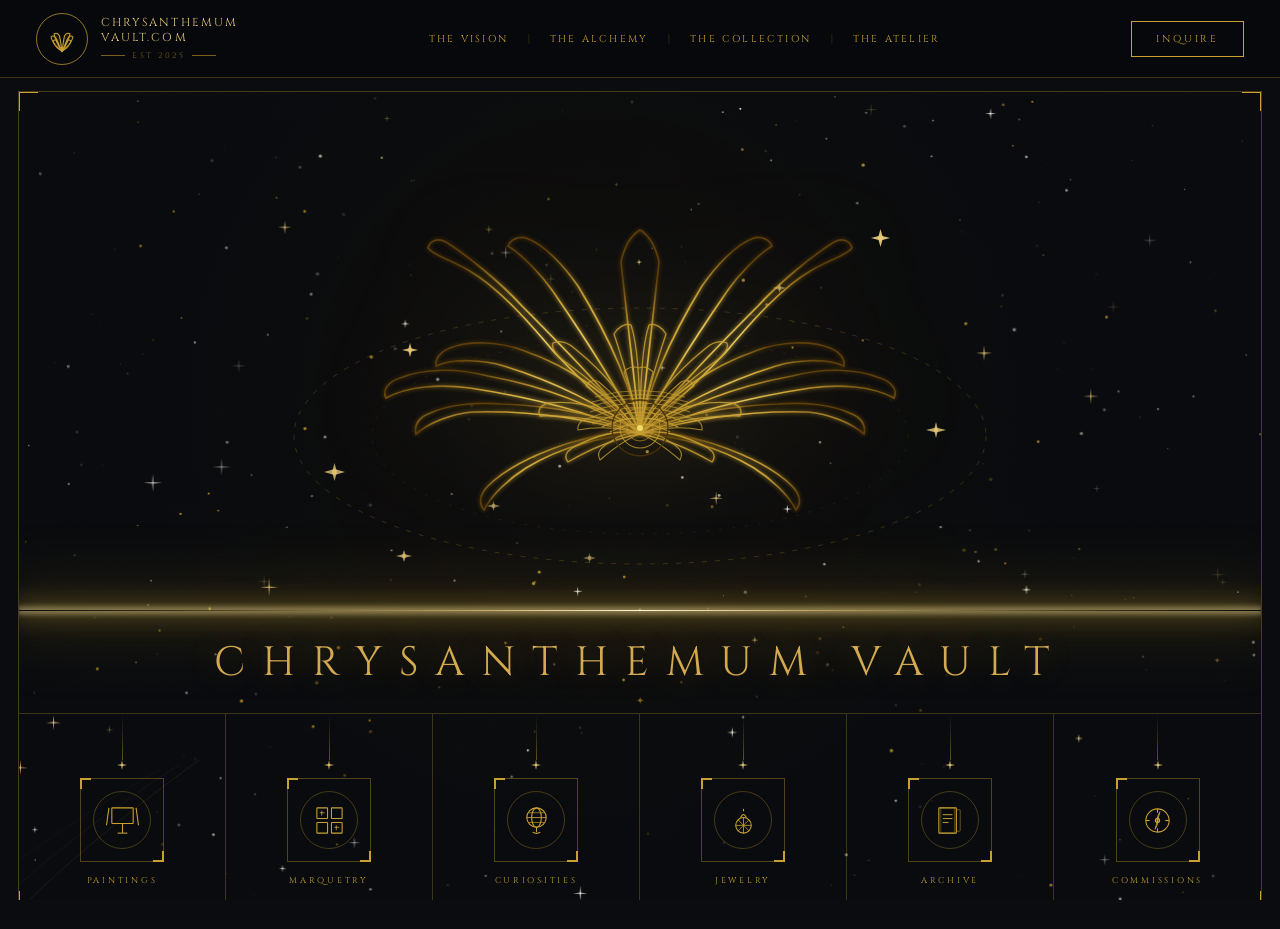
==== index.html @ 57c6cac8 "Refine chrysanthemum genesis animation timing and vector tracers" ====
<!DOCTYPE html>
<html lang="en">
<head>
<meta charset="UTF-8"/>
<meta name="viewport" content="width=device-width, initial-scale=1.0"/>
<title>Chrysanthemum Vault</title>
<link rel="preconnect" href="https://fonts.googleapis.com"/>
<link rel="preconnect" href="https://fonts.gstatic.com" crossorigin/>
<link href="https://fonts.googleapis.com/css2?family=Cinzel:wght@400;500&family=Cormorant+Garamond:wght@300;400&display=swap" rel="stylesheet"/>
<style>
*,*::before,*::after{box-sizing:border-box;margin:0;padding:0}
:root{
  --gold:#c9a133;
  --gold-bright:#e8c97a;
  --gold-dim:#7a5e1a;
  --bg:#0a0c0f;
}
html,body{
  width:100%;height:100%;
  background:var(--bg);
  color:var(--gold);
  font-family:'Cormorant Garamond',serif;
  overflow-x:hidden;
}

/* ════ NAVBAR ════ */
.navbar{
  position:fixed;top:0;left:0;right:0;z-index:200;
  display:flex;align-items:center;justify-content:space-between;
  padding:0 36px;height:78px;
  background:rgba(8,9,12,0.97);
  border-bottom:1px solid rgba(201,161,51,0.28);
}
.logo-group{display:flex;align-items:center;gap:13px}
.logo-circle{
  width:52px;height:52px;
  border:1px solid rgba(201,161,51,0.7);
  border-radius:50%;
  display:flex;align-items:center;justify-content:center;flex-shrink:0;
}
.logo-wordmark .top{
  display:block;font-family:'Cinzel',serif;font-size:11.5px;
  letter-spacing:0.18em;color:var(--gold-bright);font-weight:400;line-height:1.3;
}
.logo-wordmark .est{
  display:flex;align-items:center;gap:7px;margin-top:4px;
  font-family:'Cinzel',serif;font-size:8px;
  letter-spacing:0.32em;color:var(--gold-dim);
}
.logo-wordmark .est::before,.logo-wordmark .est::after{
  content:'';flex:1;height:1px;background:var(--gold-dim);max-width:24px;
}
.nav-links{display:flex;align-items:center;list-style:none}
.nav-links li{display:flex;align-items:center}
.nav-links li+li::before{
  content:'|';color:rgba(201,161,51,0.38);margin:0 20px;font-size:11px;
}
.nav-links a{
  font-family:'Cinzel',serif;font-size:10px;letter-spacing:0.22em;
  color:var(--gold);text-decoration:none;transition:color .25s;
}
.nav-links a:hover{color:var(--gold-bright)}
.nav-inquire{
  font-family:'Cinzel',serif;font-size:10px;letter-spacing:0.28em;
  color:var(--gold);border:1px solid var(--gold);background:transparent;
  padding:10px 24px;cursor:pointer;transition:all .25s;
}
.nav-inquire:hover{background:var(--gold);color:#080a0d}

/* ════ PAGE ════ */
.page{padding-top:78px;min-height:100vh;display:flex;flex-direction:column}

/* Outer border frame */
.outer-frame{
  position:relative;
  margin:13px 18px 18px;
  border:1px solid rgba(201,161,51,0.32);
  flex:1;display:flex;flex-direction:column;overflow:hidden;
  min-height:calc(100vh - 78px - 31px);
}
/* corner ornaments */
.outer-frame::before,.outer-frame::after,
.fc::before,.fc::after{
  content:'';position:absolute;width:20px;height:20px;
  border-color:var(--gold);border-style:solid;z-index:20;
}
.outer-frame::before{top:-1px;left:-1px;border-width:2px 0 0 2px}
.outer-frame::after {top:-1px;right:-1px;border-width:2px 2px 0 0}
.fc::before{bottom:-1px;left:-1px;border-width:0 0 2px 2px}
.fc::after {bottom:-1px;right:-1px;border-width:0 2px 2px 0}
.fc{position:absolute;inset:0;pointer-events:none;z-index:20}

/* ════ BACKGROUND CANVAS ════ */
#bg-canvas{
  position:absolute;inset:0;width:100%;height:100%;
  pointer-events:none;z-index:0;
}

/* Faint arc lines bottom-left */
.geo-arc{
  position:absolute;bottom:0;left:0;
  width:200px;height:260px;
  pointer-events:none;z-index:1;opacity:0.15;
}

/* ════ HERO ════ */
.hero{
  position:relative;z-index:2;
  flex:1;display:flex;flex-direction:column;align-items:center;
  opacity:0;
  animation:heroReveal 1.2s ease 4.4s forwards;
}
@keyframes heroReveal{from{opacity:0}to{opacity:1}}

/* Flower + ellipses */
.flower-wrap{
  position:relative;
  width:100%;flex:1;
  display:flex;justify-content:center;align-items:flex-end;
  padding-top:28px;
}
.flower-svg{
  width:min(800px,90vw);
  animation:float 7s ease-in-out infinite;
  filter:drop-shadow(0 0 50px rgba(201,161,51,0.22));
}
@keyframes float{0%,100%{transform:translateY(0)}50%{transform:translateY(-11px)}}

/* ════ HORIZON ════ */
.horizon{position:relative;z-index:3;width:100%}
.h-line{
  width:100%;height:1px;
  background:linear-gradient(90deg,
    transparent 0%,rgba(201,161,51,0.25) 12%,
    rgba(232,201,122,0.85) 38%,#fff8d8 50%,
    rgba(232,201,122,0.85) 62%,rgba(201,161,51,0.25) 88%,transparent 100%);
  box-shadow:
    0 0 6px 2px rgba(255,235,160,0.65),
    0 0 24px 6px rgba(201,161,51,0.45),
    0 0 70px 20px rgba(201,161,51,0.18);
}
.h-burst{
  position:absolute;left:50%;top:0;
  transform:translate(-50%,-50%);
  width:5px;height:5px;background:#fff8c8;
  clip-path:polygon(50% 0%,54% 46%,100% 50%,54% 54%,50% 100%,46% 54%,0% 50%,46% 46%);
  box-shadow:0 0 10px 5px rgba(255,235,150,0.8),0 0 30px 14px rgba(201,161,51,0.6);
}

/* ════ TITLE ════ */
.title{
  position:relative;z-index:3;
  font-family:'Cinzel',serif;font-weight:400;
  font-size:clamp(18px,3.2vw,42px);
  letter-spacing:0.42em;color:#d4aa50;
  text-align:center;padding:24px 20px 5px;
  text-shadow:0 0 35px rgba(201,161,51,0.3);
}
.title-dot{
  display:block;text-align:center;z-index:3;position:relative;
  font-size:10px;color:var(--gold-dim);margin-bottom:6px;
}

/* ════ CATEGORIES ════ */
.cats{
  position:relative;z-index:3;width:100%;
  display:grid;grid-template-columns:repeat(6,1fr);
  border-top:1px solid rgba(201,161,51,0.28);
}
.cat{
  display:flex;flex-direction:column;align-items:center;
  border-right:1px solid rgba(201,161,51,0.28);
  text-decoration:none;cursor:pointer;
  transition:background .3s;
}
.cat:last-child{border-right:none}
.cat:hover{background:rgba(201,161,51,0.05)}

/* connector line from border up to sparkle */
.c-line{
  width:1px;height:46px;
  background:linear-gradient(180deg,transparent,rgba(201,161,51,0.45));
}
/* 4-pointed sparkle */
.c-star{
  width:10px;height:10px;margin-bottom:8px;flex-shrink:0;
  fill:var(--gold-bright);
}
/* icon box */
.c-box{
  position:relative;width:84px;height:84px;
  border:1px solid rgba(201,161,51,0.38);
  display:flex;align-items:center;justify-content:center;
  margin-bottom:13px;transition:border-color .3s,box-shadow .3s;
}
.c-box::before,.c-box::after{
  content:'';position:absolute;width:11px;height:11px;
  border-color:var(--gold);border-style:solid;
}
.c-box::before{top:-1px;left:-1px;border-width:2px 0 0 2px}
.c-box::after{bottom:-1px;right:-1px;border-width:0 2px 2px 0}
.cat:hover .c-box{border-color:rgba(201,161,51,0.75);box-shadow:0 0 18px rgba(201,161,51,0.18)}
/* circle inside box */
.c-ring{
  position:absolute;width:58px;height:58px;border-radius:50%;
  border:1px solid rgba(201,161,51,0.32);transition:border-color .3s;
}
.cat:hover .c-ring{border-color:rgba(201,161,51,0.6)}
.c-icon{
  width:33px;height:33px;stroke:var(--gold);fill:none;stroke-width:1.1;
  position:relative;z-index:1;transition:stroke .3s;
}
.cat:hover .c-icon{stroke:var(--gold-bright)}
.c-label{
  font-family:'Cinzel',serif;font-size:8.5px;letter-spacing:0.32em;
  color:var(--gold);transition:color .3s;padding-bottom:24px;
}
.cat:hover .c-label{color:var(--gold-bright)}

/* ════ FIBONACCI INTRO OVERLAY ════ */
.genesis{
  position:absolute;inset:0;z-index:6;pointer-events:none;
  background:radial-gradient(circle at 50% 64%,rgba(110,80,20,.2),transparent 46%), #020304;
  animation:genesisFade 1.1s ease 5.2s forwards;
}
@keyframes genesisFade{to{opacity:0;visibility:hidden}}
.geno-stars{
  position:absolute;inset:0;
  background-image:radial-gradient(circle at 14% 24%, rgba(255,235,165,.7) 0 1px, transparent 2px),
                   radial-gradient(circle at 68% 36%, rgba(201,161,51,.7) 0 1px, transparent 2px),
                   radial-gradient(circle at 79% 18%, rgba(255,235,165,.7) 0 1.3px, transparent 2.4px),
                   radial-gradient(circle at 34% 45%, rgba(201,161,51,.6) 0 1px, transparent 2px);
  opacity:.45;
}
.genesis svg{position:absolute;inset:0;width:100%;height:100%}
.gold-line{fill:none;stroke:#d7ac49;stroke-linecap:round;stroke-linejoin:round;filter:drop-shadow(0 0 6px rgba(232,201,122,.45))}
.draw{stroke-dasharray:var(--len);stroke-dashoffset:var(--len);animation:drawline var(--dur) ease forwards;animation-delay:var(--delay)}
.draft{opacity:.35;stroke-dasharray:6 8}
@keyframes drawline{to{stroke-dashoffset:0}}
.pulse-node{fill:#fff1b8;opacity:0;animation:nodepulse .8s ease forwards;animation-delay:var(--delay);filter:drop-shadow(0 0 12px rgba(255,235,160,.9))}
@keyframes nodepulse{0%{opacity:0;transform:scale(.6)}40%{opacity:1}100%{opacity:.75;transform:scale(1)}}
.tracer{
  width:5px;height:5px;transform-box:fill-box;transform-origin:center;
  fill:#fff4c8;opacity:0;filter:drop-shadow(0 0 8px rgba(255,233,150,.9));
  animation:trace 1.3s linear forwards;animation-delay:var(--delay);
}
@keyframes trace{0%{opacity:0}8%{opacity:1}100%{opacity:0;offset-distance:100%}}

@media (prefers-reduced-motion:reduce){
  .hero{opacity:1;animation:none}
  .genesis{display:none}
}

/* ════ MODAL ════ */
.modal-bg{
  position:fixed;inset:0;z-index:500;
  background:rgba(5,6,9,0.93);backdrop-filter:blur(10px);
  display:none;align-items:center;justify-content:center;
}
.modal-bg.open{display:flex}
.modal{
  position:relative;width:min(640px,90vw);
  border:1px solid rgba(201,161,51,0.4);
  background:#08090d;padding:52px 48px 44px;
}
.modal::before,.modal::after,.mc-bl,.mc-br{
  content:'';position:absolute;width:16px;height:16px;
  border-color:var(--gold);border-style:solid;
}
.modal::before{top:-1px;left:-1px;border-width:2px 0 0 2px}
.modal::after{top:-1px;right:-1px;border-width:2px 2px 0 0}
.mc-bl{bottom:-1px;left:-1px;border-width:0 0 2px 2px}
.mc-br{bottom:-1px;right:-1px;border-width:0 2px 2px 0}
.m-close{
  position:absolute;top:16px;right:20px;
  font-family:'Cinzel',serif;font-size:9px;letter-spacing:0.25em;
  color:var(--gold-dim);background:none;border:none;cursor:pointer;transition:color .2s;
}
.m-close:hover{color:var(--gold-bright)}
.modal h2{
  font-family:'Cinzel',serif;font-size:20px;font-weight:400;
  letter-spacing:0.32em;color:var(--gold-bright);
  border-bottom:1px solid rgba(201,161,51,0.22);
  padding-bottom:18px;margin-bottom:20px;
}
.modal p{font-size:17px;line-height:1.85;color:rgba(201,161,51,0.68);margin-bottom:12px}

@media(max-width:700px){
  .cats{grid-template-columns:repeat(3,1fr)}
  .cat:nth-child(3){border-right:none}
  .cat:nth-child(n+4){border-top:1px solid rgba(201,161,51,0.28)}
  .nav-links{display:none}
  .navbar{padding:0 16px}
}
</style>
</head>
<body>

<!-- ══ NAV ══ -->
<nav class="navbar">
  <div class="logo-group">
    <div class="logo-circle">
      <svg width="30" height="30" viewBox="0 0 30 30" fill="none">
        <!-- Fan/palm radiating up from base -->
        <g stroke="#c9a133" stroke-width="1.05">
          <path d="M15 27 C15 27 9 19 7 10 C9 8.5 11.5 9.5 12.5 12 C13.5 16 14.2 22 15 27Z" fill="rgba(201,161,51,0.1)"/>
          <path d="M15 27 C15 27 21 19 23 10 C21 8.5 18.5 9.5 17.5 12 C16.5 16 15.8 22 15 27Z" fill="rgba(201,161,51,0.1)"/>
          <path d="M15 27 C15 27 5.5 20.5 4 13 C6 11 8.5 12.5 9.5 15 C11 19.5 12.8 23.5 15 27Z" fill="rgba(201,161,51,0.07)"/>
          <path d="M15 27 C15 27 24.5 20.5 26 13 C24 11 21.5 12.5 20.5 15 C19 19.5 17.2 23.5 15 27Z" fill="rgba(201,161,51,0.07)"/>
          <path d="M15 27 C15 27 7 23 6 17 C8 15 10 16 10.8 18.5 C12 22 13.5 25 15 27Z"/>
          <path d="M15 27 C15 27 23 23 24 17 C22 15 20 16 19.2 18.5 C18 22 16.5 25 15 27Z"/>
        </g>
        <circle cx="15" cy="27" r="1.2" fill="#c9a133"/>
      </svg>
    </div>
    <div class="logo-wordmark">
      <span class="top">CHRYSANTHEMUM<br>VAULT.COM</span>
      <span class="est">EST 2025</span>
    </div>
  </div>

  <ul class="nav-links">
    <li><a href="#" onclick="openModal('vision');return false">THE VISION</a></li>
    <li><a href="#" onclick="openModal('alchemy');return false">THE ALCHEMY</a></li>
    <li><a href="#" onclick="openModal('collection');return false">THE COLLECTION</a></li>
    <li><a href="#" onclick="openModal('atelier');return false">THE ATELIER</a></li>
  </ul>

  <button class="nav-inquire" onclick="openModal('inquire')">INQUIRE</button>
</nav>

<!-- ══ PAGE ══ -->
<main class="page">
<div class="outer-frame">
  <div class="fc"></div>
  <canvas id="bg-canvas"></canvas>
  <div class="genesis" id="genesis">
    <div class="geno-stars"></div>
    <svg viewBox="0 0 1000 700" preserveAspectRatio="none">
      <!-- chrysanthemum spiral linework -->
      <path id="spiral-a" class="gold-line draw" style="--len:940;--dur:1.9s;--delay:.2s;stroke-width:1.8" d="M500 460 C505 430 512 405 530 382 C552 354 590 341 624 350 C668 362 698 403 699 451 C700 514 653 571 589 585 C505 603 421 551 394 468 C361 364 422 258 528 224 C659 182 786 263 818 396"/>
      <path id="spiral-b" class="gold-line draw" style="--len:900;--dur:1.7s;--delay:.55s;stroke-width:1.2" d="M500 462 C496 438 486 420 468 402 C444 380 408 372 378 381 C336 394 307 433 304 476 C300 542 351 603 417 618 C505 639 596 587 626 499 C663 392 597 281 488 245"/>
      <path class="gold-line draw draft" style="--len:860;--dur:1.5s;--delay:.9s;stroke-width:1.1" d="M500 460 C530 420 565 403 620 400 C680 397 733 432 756 487 C787 561 748 643 672 677"/>
      <!-- vectors becoming frame / horizon / phi divisions -->
      <path id="frame-build" class="gold-line draw" style="--len:2000;--dur:1.35s;--delay:2.2s;stroke-width:.9" d="M500 460 L500 72 L24 72 L24 680 L976 680 L976 72 L500 72"/>
      <path class="gold-line draw draft" style="--len:1200;--dur:1.1s;--delay:2.05s;stroke-width:.8" d="M24 420 L976 420 M24 518 L612 518 M612 72 L612 680 M388 72 L388 420"/>
      <path class="gold-line draw draft" style="--len:1000;--dur:1.1s;--delay:2.25s;stroke-width:.75" d="M24 72 L388 72 L388 296 L250 296 L250 420 M612 72 L836 72 L836 296"/>
      <path id="horizon-build" class="gold-line draw" style="--len:1200;--dur:1.1s;--delay:2.85s;stroke-width:1.15" d="M40 420 L960 420"/>
      <circle class="tracer" style="--delay:.25s; offset-path:path('M500 460 C505 430 512 405 530 382 C552 354 590 341 624 350 C668 362 698 403 699 451 C700 514 653 571 589 585 C505 603 421 551 394 468 C361 364 422 258 528 224 C659 182 786 263 818 396')"/>
      <circle class="tracer" style="--delay:2.25s;offset-path:path('M500 460 L500 72 L24 72 L24 680 L976 680 L976 72 L500 72')"/>
      <circle class="tracer" style="--delay:2.95s;offset-path:path('M40 420 L960 420')"/>
      <circle class="pulse-node" style="--delay:2.85s" cx="500" cy="420" r="4"/>
      <circle class="pulse-node" style="--delay:2.95s" cx="388" cy="420" r="2.6"/>
      <circle class="pulse-node" style="--delay:3.05s" cx="612" cy="420" r="2.6"/>
      <circle class="pulse-node" style="--delay:3.15s" cx="250" cy="296" r="2.6"/>
      <circle class="pulse-node" style="--delay:3.25s" cx="836" cy="296" r="2.6"/>
    </svg>
  </div>

  <!-- Faint geometry bottom-left -->
  <svg class="geo-arc" viewBox="0 0 200 260" fill="none">
    <path d="M0 260 Q70 190 180 110" stroke="#c9a133" stroke-width="0.7"/>
    <path d="M0 235 Q60 180 160 115" stroke="#c9a133" stroke-width="0.45"/>
    <path d="M0 210 Q55 170 140 120" stroke="#c9a133" stroke-width="0.3"/>
  </svg>

  <div class="hero">

    <!-- ── FLOWER + ELLIPSES ── -->
    <div class="flower-wrap">
      <svg class="flower-svg" viewBox="0 0 800 490" fill="none" xmlns="http://www.w3.org/2000/svg">
        <defs>
          <radialGradient id="pg" cx="50%" cy="58%" r="56%">
            <stop offset="0%"   stop-color="#f2d46a"/>
            <stop offset="50%"  stop-color="#c9a133"/>
            <stop offset="100%" stop-color="#5c3d0a"/>
          </radialGradient>
          <radialGradient id="cg" cx="50%" cy="50%" r="50%">
            <stop offset="0%"   stop-color="#f5e080"/>
            <stop offset="70%"  stop-color="#c9a133"/>
            <stop offset="100%" stop-color="#4a3008"/>
          </radialGradient>
          <filter id="glow">
            <feGaussianBlur stdDeviation="2.2" result="b"/>
            <feMerge><feMergeNode in="b"/><feMergeNode in="SourceGraphic"/></feMerge>
          </filter>
        </defs>

        <!-- Dashed ellipses -->
        <ellipse cx="400" cy="316" rx="346" ry="128" stroke="#c9a133" stroke-width="0.75" stroke-dasharray="5 8" opacity="0.32"/>
        <ellipse cx="400" cy="316" rx="268" ry="98"  stroke="#c9a133" stroke-width="0.5"  stroke-dasharray="3 10" opacity="0.22"/>

        <!-- ── OUTER PETALS: long sweeping with hooked curled tips ── -->
        <g stroke="url(#pg)" stroke-width="1.7" filter="url(#glow)">
          <!-- Straight top petal pair -->
          <path d="M400 314 C396 272 388 208 381 142 C384 128 390 116 400 110 C410 116 416 128 419 142 C412 208 404 272 400 314"/>
          <!-- Upper-left & upper-right swept -->
          <path d="M400 314 C383 278 352 228 312 170 C302 156 284 136 268 126 C270 120 278 116 286 118 C304 124 324 146 338 166 C372 222 393 272 400 314"/>
          <path d="M400 314 C417 278 448 228 488 170 C498 156 516 136 532 126 C530 120 522 116 514 118 C496 124 476 146 462 166 C428 222 407 272 400 314"/>
          <!-- Wide left sweep (near horizontal) -->
          <path d="M400 314 C368 290 322 264 264 246 C244 240 214 238 196 246 C195 239 200 232 210 228 C230 220 260 222 282 230 C340 250 376 282 400 314"/>
          <!-- Wide right sweep -->
          <path d="M400 314 C432 290 478 264 536 246 C556 240 586 238 604 246 C605 239 600 232 590 228 C570 220 540 222 518 230 C460 250 424 282 400 314"/>
          <!-- Far left horizontal petal -->
          <path d="M400 314 C352 300 293 290 232 292 C212 294 190 302 176 314 C174 306 178 298 188 294 C208 284 238 282 262 284 C324 286 368 298 400 314"/>
          <!-- Far right horizontal petal -->
          <path d="M400 314 C448 300 507 290 568 292 C588 294 610 302 624 314 C626 306 622 298 612 294 C592 284 562 282 538 284 C476 286 432 298 400 314"/>
          <!-- Lower-left drooping -->
          <path d="M400 314 C364 316 322 326 286 348 C270 358 252 374 244 390 C238 383 240 374 248 366 C266 348 296 334 326 324 C358 314 382 310 400 314"/>
          <!-- Lower-right drooping -->
          <path d="M400 314 C436 316 478 326 514 348 C530 358 548 374 556 390 C562 383 560 374 552 366 C534 348 504 334 474 324 C442 314 418 310 400 314"/>
          <!-- Curled-hook top-left (the distinctive curling tips) -->
          <path d="M400 314 C374 280 332 236 282 186 C260 162 228 136 206 122 C198 118 190 120 188 128 C194 136 208 138 228 150 C256 166 284 196 314 232 C358 278 390 306 400 314"/>
          <!-- Curled-hook top-right -->
          <path d="M400 314 C426 280 468 236 518 186 C540 162 572 136 594 122 C602 118 610 120 612 128 C606 136 592 138 572 150 C544 166 516 196 486 232 C442 278 410 306 400 314"/>
          <!-- Far-left curl -->
          <path d="M400 314 C356 295 296 278 230 268 C200 264 168 266 146 278 C142 270 148 262 160 258 C184 248 218 248 248 256 C314 268 362 290 400 314"/>
          <!-- Far-right curl -->
          <path d="M400 314 C444 295 504 278 570 268 C600 264 632 266 654 278 C658 270 652 262 640 258 C616 248 582 248 552 256 C486 268 438 290 400 314"/>
        </g>

        <!-- ── MIDDLE PETAL RING ── -->
        <g stroke="#c9a133" stroke-width="1.3" opacity="0.88" filter="url(#glow)">
          <path d="M400 314 C395 284 386 250 374 214 C378 207 385 203 391 205 C398 225 400 264 400 314"/>
          <path d="M400 314 C405 284 414 250 426 214 C422 207 415 203 409 205 C402 225 400 264 400 314"/>
          <path d="M400 314 C380 286 354 262 320 238 C315 232 311 228 313 223 C320 220 327 222 334 228 C364 252 389 280 400 314"/>
          <path d="M400 314 C420 286 446 262 480 238 C485 232 489 228 487 223 C480 220 473 222 466 228 C436 252 411 280 400 314"/>
          <path d="M400 314 C370 302 336 295 300 296 C297 290 301 285 308 283 C342 280 374 290 400 314"/>
          <path d="M400 314 C430 302 464 295 500 296 C503 290 499 285 492 283 C458 280 426 290 400 314"/>
          <path d="M400 314 C378 318 352 328 328 342 C324 337 326 332 332 328 C354 316 380 308 400 314"/>
          <path d="M400 314 C422 318 448 328 472 342 C476 337 474 332 468 328 C446 316 420 308 400 314"/>
        </g>

        <!-- ── INNER SHORT PETALS ── -->
        <g stroke="#c9a133" stroke-width="1.1" opacity="0.78">
          <path d="M400 314 C397 295 392 274 384 252 C388 247 394 246 399 248 C404 246 408 247 413 252 C407 274 402 295 400 314"/>
          <path d="M400 314 C386 298 368 282 346 266 C348 261 354 259 359 262 C378 278 394 296 400 314"/>
          <path d="M400 314 C414 298 432 282 454 266 C452 261 446 259 441 262 C422 278 406 296 400 314"/>
          <path d="M400 314 C382 308 360 306 338 310 C337 304 342 299 349 298 C370 294 386 302 400 314"/>
          <path d="M400 314 C418 308 440 306 462 310 C463 304 458 299 451 298 C430 294 414 302 400 314"/>
          <path d="M400 314 C388 318 374 328 360 340 C357 335 359 330 364 326 C378 316 390 310 400 314"/>
          <path d="M400 314 C412 318 426 328 440 340 C443 335 441 330 436 326 C422 316 410 310 400 314"/>
        </g>

        <!-- ── CENTER SCALE/SPIRAL DOME ── -->
        <g stroke="#c9a133" stroke-width="0.85" opacity="0.9">
          <!-- concentric arcs for the scaly dome look -->
          <path d="M370 312 Q400 296 430 312" stroke-width="1.15"/>
          <path d="M362 307 Q400 289 438 307" stroke-width="1.05"/>
          <path d="M356 302 Q400 283 444 302" stroke-width="0.95"/>
          <path d="M352 297 Q400 278 448 297" stroke-width="0.85"/>
          <path d="M350 292 Q400 274 450 292" stroke-width="0.8"/>
          <path d="M350 287 Q400 270 450 287" stroke-width="0.75"/>
          <path d="M352 282 Q400 267 448 282" stroke-width="0.7"/>
          <path d="M355 277 Q400 264 445 277" stroke-width="0.65"/>
          <!-- inner scale lines -->
          <path d="M372 304 Q386 295 400 300 Q414 295 428 304" stroke-width="0.8"/>
          <path d="M378 308 Q389 301 400 306 Q411 301 422 308" stroke-width="0.7"/>
          <!-- Center circles -->
          <circle cx="400" cy="308" r="28" stroke-width="1.3" stroke="url(#cg)"/>
          <circle cx="400" cy="308" r="20" stroke-width="1.1" opacity="0.8"/>
          <circle cx="400" cy="308" r="13" stroke-width="0.95" opacity="0.7"/>
          <circle cx="400" cy="308" r="7"  stroke-width="0.85" opacity="0.6"/>
          <circle cx="400" cy="308" r="3"  fill="#f5e070" stroke="none"/>
        </g>

        <!-- ── SCATTERED 4-POINTED SPARKLE STARS ── -->
        <g fill="#e8c97a">
          <!-- big top-right star -->
          <path d="M638 118 L640.5 109 L643 118 L640.5 127Z" opacity="0.95"/>
          <path d="M631 118 L640.5 115.5 L650 118 L640.5 120.5Z" opacity="0.95"/>
          <!-- upper-left star -->
          <path d="M168 230 L170 223 L172 230 L170 237Z" opacity="0.88"/>
          <path d="M162 230 L170 228 L178 230 L170 232Z" opacity="0.88"/>
          <!-- mid left large star -->
          <path d="M92 352 L94.5 343 L97 352 L94.5 361Z" opacity="0.78"/>
          <path d="M84 352 L94.5 349 L105 352 L94.5 355Z" opacity="0.78"/>
          <!-- lower left small -->
          <path d="M162 436 L164 430 L166 436 L164 442Z" opacity="0.72"/>
          <path d="M156 436 L164 434 L172 436 L164 438Z" opacity="0.72"/>
          <!-- right side star -->
          <path d="M694 310 L696 302 L698 310 L696 318Z" opacity="0.82"/>
          <path d="M686 310 L696 307.5 L706 310 L696 312.5Z" opacity="0.82"/>
          <!-- small scattered -->
          <path d="M538 168 L539.5 163 L541 168 L539.5 173Z" opacity="0.5"/>
          <path d="M533 168 L539.5 166 L546 168 L539.5 170Z" opacity="0.5"/>
          <path d="M252 386 L253.5 381 L255 386 L253.5 391Z" opacity="0.52"/>
          <path d="M247 386 L253.5 384 L260 386 L253.5 388Z" opacity="0.52"/>
          <path d="M348 438 L349.5 433 L351 438 L349.5 443Z" opacity="0.45"/>
          <path d="M343 438 L349.5 436 L356 438 L349.5 440Z" opacity="0.45"/>
        </g>
      </svg>
    </div>

    <!-- ── HORIZON ── -->
    <div class="horizon">
      <div class="h-burst"></div>
      <div class="h-line"></div>
    </div>

    <!-- ── TITLE ── -->
    <h1 class="title">CHRYSANTHEMUM VAULT</h1>
    <span class="title-dot">✦</span>

    <!-- ── CATEGORY STRIP ── -->
    <div class="cats">

      <a class="cat" href="#" onclick="openModal('paintings');return false">
        <div class="c-line"></div>
        <svg class="c-star" viewBox="0 0 10 10"><path d="M5 0L5.7 4.3L10 5L5.7 5.7L5 10L4.3 5.7L0 5L4.3 4.3Z"/></svg>
        <div class="c-box">
          <div class="c-ring"></div>
          <svg class="c-icon" viewBox="0 0 34 34">
            <rect x="6" y="4" width="22" height="16" rx="0.5"/>
            <line x1="3"  y1="4"  x2="0.5" y2="22" stroke-width="1.1"/>
            <line x1="31" y1="4"  x2="33.5" y2="22" stroke-width="1.1"/>
            <line x1="17" y1="20" x2="17" y2="30" stroke-width="1.1"/>
            <line x1="12" y1="30" x2="22" y2="30" stroke-width="1.1"/>
          </svg>
        </div>
        <span class="c-label">PAINTINGS</span>
      </a>

      <a class="cat" href="#" onclick="openModal('marquetry');return false">
        <div class="c-line"></div>
        <svg class="c-star" viewBox="0 0 10 10"><path d="M5 0L5.7 4.3L10 5L5.7 5.7L5 10L4.3 5.7L0 5L4.3 4.3Z"/></svg>
        <div class="c-box">
          <div class="c-ring"></div>
          <svg class="c-icon" viewBox="0 0 34 34">
            <rect x="4"  y="4"  width="11" height="11" rx="0.5"/>
            <rect x="19" y="4"  width="11" height="11" rx="0.5"/>
            <rect x="4"  y="19" width="11" height="11" rx="0.5"/>
            <rect x="19" y="19" width="11" height="11" rx="0.5"/>
            <line x1="7"  y1="9"  x2="12" y2="9"  stroke-width="0.85"/>
            <line x1="22" y1="24" x2="27" y2="24" stroke-width="0.85"/>
            <line x1="9"  y1="7"  x2="9"  y2="12" stroke-width="0.85"/>
            <line x1="24" y1="22" x2="24" y2="27" stroke-width="0.85"/>
          </svg>
        </div>
        <span class="c-label">MARQUETRY</span>
      </a>

      <a class="cat" href="#" onclick="openModal('curiosities');return false">
        <div class="c-line"></div>
        <svg class="c-star" viewBox="0 0 10 10"><path d="M5 0L5.7 4.3L10 5L5.7 5.7L5 10L4.3 5.7L0 5L4.3 4.3Z"/></svg>
        <div class="c-box">
          <div class="c-ring"></div>
          <svg class="c-icon" viewBox="0 0 34 34">
            <circle cx="17" cy="14" r="10"/>
            <ellipse cx="17" cy="14" rx="5" ry="10"/>
            <line x1="7"  y1="14" x2="27" y2="14" stroke-width="0.9"/>
            <line x1="8.5" y1="9"  x2="25.5" y2="9"  stroke-width="0.7"/>
            <line x1="8.5" y1="19" x2="25.5" y2="19" stroke-width="0.7"/>
            <line x1="17" y1="24" x2="17" y2="29" stroke-width="1.1"/>
            <path d="M13 29 Q17 31.5 21 29" stroke-width="1.1"/>
          </svg>
        </div>
        <span class="c-label">CURIOSITIES</span>
      </a>

      <a class="cat" href="#" onclick="openModal('jewelry');return false">
        <div class="c-line"></div>
        <svg class="c-star" viewBox="0 0 10 10"><path d="M5 0L5.7 4.3L10 5L5.7 5.7L5 10L4.3 5.7L0 5L4.3 4.3Z"/></svg>
        <div class="c-box">
          <div class="c-ring"></div>
          <svg class="c-icon" viewBox="0 0 34 34">
            <circle cx="17" cy="22" r="8"/>
            <line x1="17" y1="14" x2="17" y2="30" stroke-width="0.85"/>
            <line x1="9"  y1="22" x2="25" y2="22" stroke-width="0.85"/>
            <line x1="11.3" y1="16.3" x2="22.7" y2="27.7" stroke-width="0.75"/>
            <line x1="22.7" y1="16.3" x2="11.3" y2="27.7" stroke-width="0.75"/>
            <path d="M14 14 Q17 7.5 20 14" stroke-width="1.1"/>
            <line x1="17" y1="7.5" x2="17" y2="5" stroke-width="1.1"/>
          </svg>
        </div>
        <span class="c-label">JEWELRY</span>
      </a>

      <a class="cat" href="#" onclick="openModal('archive');return false">
        <div class="c-line"></div>
        <svg class="c-star" viewBox="0 0 10 10"><path d="M5 0L5.7 4.3L10 5L5.7 5.7L5 10L4.3 5.7L0 5L4.3 4.3Z"/></svg>
        <div class="c-box">
          <div class="c-ring"></div>
          <svg class="c-icon" viewBox="0 0 34 34">
            <rect x="5" y="4" width="18" height="26" rx="0.5"/>
            <rect x="7" y="4" width="14" height="26" rx="0.5" stroke-width="0.7" opacity="0.55"/>
            <line x1="9"  y1="11" x2="19" y2="11" stroke-width="1"/>
            <line x1="9"  y1="15" x2="19" y2="15" stroke-width="1"/>
            <line x1="9"  y1="19" x2="15" y2="19" stroke-width="1"/>
            <rect x="23" y="6" width="4" height="22" rx="0.5" stroke-width="0.9" opacity="0.55"/>
          </svg>
        </div>
        <span class="c-label">ARCHIVE</span>
      </a>

      <a class="cat" href="#" onclick="openModal('commissions');return false">
        <div class="c-line"></div>
        <svg class="c-star" viewBox="0 0 10 10"><path d="M5 0L5.7 4.3L10 5L5.7 5.7L5 10L4.3 5.7L0 5L4.3 4.3Z"/></svg>
        <div class="c-box">
          <div class="c-ring"></div>
          <svg class="c-icon" viewBox="0 0 34 34">
            <circle cx="17" cy="17" r="12"/>
            <line x1="17" y1="5"  x2="17" y2="9"  stroke-width="1.1"/>
            <line x1="17" y1="25" x2="17" y2="29" stroke-width="1.1"/>
            <line x1="5"  y1="17" x2="9"  y2="17" stroke-width="1.1"/>
            <line x1="25" y1="17" x2="29" y2="17" stroke-width="1.1"/>
            <!-- compass arrow pointing up -->
            <path d="M17 17 L19.5 8 L17 13Z" fill="rgba(201,161,51,0.38)" stroke-width="0.9"/>
            <path d="M17 17 L14.5 26 L17 21Z" fill="rgba(201,161,51,0.15)" stroke-width="0.9"/>
            <circle cx="17" cy="17" r="2.2" fill="rgba(201,161,51,0.5)"/>
          </svg>
        </div>
        <span class="c-label">COMMISSIONS</span>
      </a>

    </div><!-- /cats -->
  </div><!-- /hero -->
</div><!-- /outer-frame -->
</main>

<!-- ══ MODAL ══ -->
<div class="modal-bg" id="modal-bg" onclick="if(event.target===this)closeModal()">
  <div class="modal">
    <div class="mc-bl"></div><div class="mc-br"></div>
    <button class="m-close" onclick="closeModal()">✕ CLOSE</button>
    <h2 id="m-title"></h2>
    <div id="m-body"></div>
  </div>
</div>

<script>
/* ── STARFIELD + NOISE BACKGROUND ── */
(function(){
  const canvas = document.getElementById('bg-canvas');
  const ctx = canvas.getContext('2d');
  let W,H,stars=[];

  function resize(){
    const parent = canvas.parentElement;
    W = canvas.width  = parent.offsetWidth;
    H = canvas.height = parent.offsetHeight;
    buildStars();
  }

  function buildStars(){
    stars=[];
    const n = Math.max(120, Math.floor(W*H/2800));
    for(let i=0;i<n;i++){
      stars.push({
        x:Math.random()*W, y:Math.random()*H,
        r:Math.random()*1.5+0.2,
        phase:Math.random()*Math.PI*2,
        speed:Math.random()*0.007+0.002,
        gold:Math.random()>0.52,
        big:Math.random()>0.85
      });
    }
  }

  function drawNoise(ctx,w,h){
    const id=ctx.createImageData(w,h);
    const d=id.data;
    for(let i=0;i<d.length;i+=4){
      const v=Math.random()*14|0;
      d[i]=d[i+1]=d[i+2]=v;
      d[i+3]=Math.random()>0.97?28:6;
    }
    ctx.putImageData(id,0,0);
  }

  let t=0;
  function animate(){
    ctx.clearRect(0,0,W,H);
    drawNoise(ctx,W,H);

    /* Nebula glow — warm centre */
    const ng=ctx.createRadialGradient(W*.47,H*.38,0,W*.47,H*.38,W*.5);
    ng.addColorStop(0,'rgba(90,65,18,0.11)');
    ng.addColorStop(0.5,'rgba(45,30,6,0.06)');
    ng.addColorStop(1,'transparent');
    ctx.fillStyle=ng; ctx.fillRect(0,0,W,H);

    /* Stars */
    stars.forEach(s=>{
      const a=0.2+0.8*(0.5+0.5*Math.sin(t*s.speed+s.phase));
      ctx.save(); ctx.globalAlpha=a;
      if(s.big){
        /* 4-pointed sparkle */
        ctx.fillStyle=s.gold?'#e8c97a':'#fff8ef';
        const d=s.r*5.5;
        ctx.beginPath();
        ctx.moveTo(s.x,s.y-d);
        ctx.lineTo(s.x+0.55,s.y-0.55);
        ctx.lineTo(s.x+d,s.y);
        ctx.lineTo(s.x+0.55,s.y+0.55);
        ctx.lineTo(s.x,s.y+d);
        ctx.lineTo(s.x-0.55,s.y+0.55);
        ctx.lineTo(s.x-d,s.y);
        ctx.lineTo(s.x-0.55,s.y-0.55);
        ctx.closePath(); ctx.fill();
      } else {
        ctx.fillStyle=s.gold?'rgba(201,161,51,0.85)':'rgba(255,245,225,0.65)';
        ctx.beginPath();ctx.arc(s.x,s.y,s.r,0,Math.PI*2);ctx.fill();
      }
      ctx.restore();
    });
    t+=0.016;
    requestAnimationFrame(animate);
  }

  new ResizeObserver(resize).observe(canvas.parentElement);
  resize();
  animate();
})();

/* ── MODAL ── */
const C={
  vision:{t:'THE VISION',b:'<p>Chrysanthemum Vault was founded on the conviction that exceptional beauty endures. We exist at the confluence of antiquity and intention — sourcing, restoring, and reimagining objects of singular character for collectors who demand the extraordinary.</p>'},
  alchemy:{t:'THE ALCHEMY',b:'<p>Our process is one of transformation. Raw materials become luminous. The forgotten becomes coveted. Through patient craft and deep material knowledge, we transmute the overlooked into the exquisite.</p>'},
  collection:{t:'THE COLLECTION',b:'<p>Paintings. Marquetry. Curiosities. Jewels. Archive documents. Each category within the Vault represents decades of dedicated pursuit across markets, estates, and private collections on every continent.</p>'},
  atelier:{t:'THE ATELIER',b:'<p>Our atelier is the quiet engine behind the Vault. Here, master craftspeople undertake restoration, conservation, and bespoke commissions under conditions of uncompromising care. Visits by appointment only.</p>'},
  inquire:{t:'INQUIRE',b:'<p>For acquisition enquiries, commission discussions, or private viewings, we welcome your correspondence.</p><p style="margin-top:22px;font-family:Cinzel,serif;font-size:10px;letter-spacing:.22em;color:rgba(201,161,51,.8)">EMAIL</p><p style="font-size:18px;letter-spacing:.06em;color:#d4aa50">contact@chrysanthemumvault.com</p>'},
  paintings:{t:'PAINTINGS',b:'<p>A curated assembly of works spanning four centuries — from intimate cabinet paintings to monumental canvases. Each acquisition is chosen for its vitality, its provenance, and the singular quality of its light.</p>'},
  marquetry:{t:'MARQUETRY',b:'<p>The art of inlaid wood: rosewood, ebony, satinwood, and ivory arranged into compositions of breathtaking precision. Our marquetry pieces represent the apex of furniture-making from Europe\'s great ateliers.</p>'},
  curiosities:{t:'CURIOSITIES',b:'<p>Objects that defy easy categorisation. Scientific instruments, natural specimens, automata, and philosophical objects — each a conversation frozen in form, for the collector who seeks the extraordinary beyond convention.</p>'},
  jewelry:{t:'JEWELRY',b:'<p>Jewels chosen not merely for their gemstones but for the mastery of their making. Historic pieces, signed work, and objects of vertu — assembled with an eye for craft that transcends mere ornament.</p>'},
  archive:{t:'ARCHIVE',b:'<p>Manuscripts, letters, illustrated documents, and ephemera of historical and artistic consequence. The archive speaks where objects fall silent — offering the words, drawings, and correspondence of those who shaped civilisation.</p>'},
  commissions:{t:'COMMISSIONS',b:'<p>We undertake bespoke commissions for discerning clients. Whether restoring an heirloom to its former splendour or creating an entirely new work in historical tradition, the Atelier brings uncompromising skill to every brief. All commissions begin with a private consultation.</p>'}
};

function openModal(k){
  document.getElementById('m-title').textContent=C[k].t;
  document.getElementById('m-body').innerHTML=C[k].b;
  document.getElementById('modal-bg').classList.add('open');
}
function closeModal(){document.getElementById('modal-bg').classList.remove('open')}
document.addEventListener('keydown',e=>{if(e.key==='Escape')closeModal()});

</script>
</body>
</html>
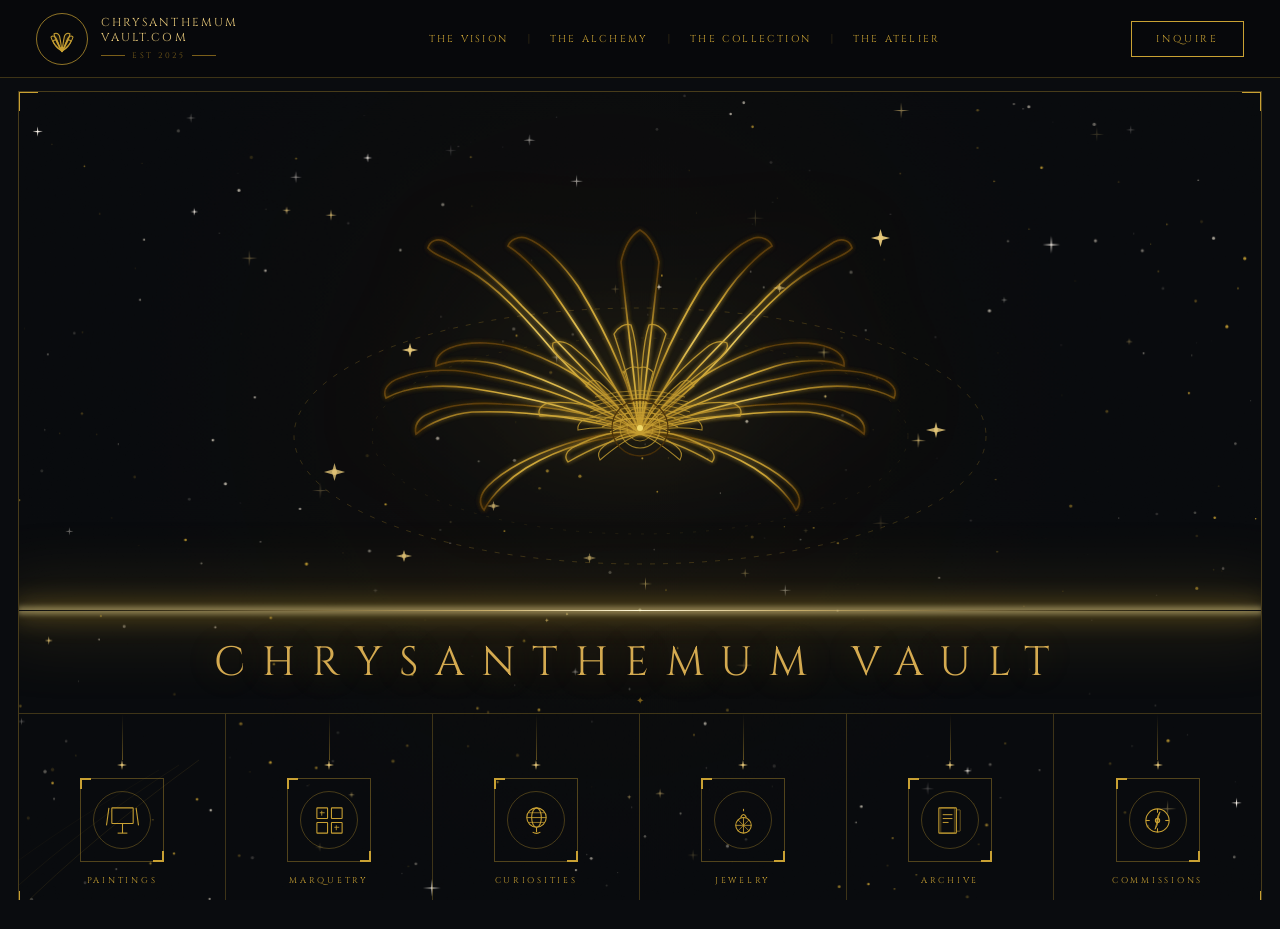
==== commit 2f5dbcde: "Add files via upload" ====
--- a/index.html
+++ b/index.html
@@ -3,10 +3,23 @@
 <head>
 <meta charset="UTF-8"/>
 <meta name="viewport" content="width=device-width, initial-scale=1.0"/>
-<title>Chrysanthemum Vault</title>
+<title>Chrysanthemum Vault — Fine Art, Marquetry, Curiosities & Commissions</title>
+<meta name="description" content="Chrysanthemum Vault is a private gallery of fine art, marquetry, curiosities, jewelry, and archival works, with bespoke commissions undertaken by appointment. Est 2025."/>
+<link rel="canonical" href="https://chrysanthemumvault.com/"/>
+<meta name="theme-color" content="#0a0c0f"/>
+<meta property="og:type" content="website"/>
+<meta property="og:site_name" content="Chrysanthemum Vault"/>
+<meta property="og:title" content="Chrysanthemum Vault"/>
+<meta property="og:description" content="A private gallery of fine art, marquetry, curiosities, jewelry, and archival works. Bespoke commissions by appointment. Est 2025."/>
+<meta property="og:url" content="https://chrysanthemumvault.com/"/>
+<meta name="twitter:card" content="summary"/>
+<link rel="icon" href='data:image/svg+xml,<svg xmlns="http://www.w3.org/2000/svg" viewBox="0 0 30 30"><rect width="30" height="30" fill="%230a0c0f"/><g stroke="%23c9a133" stroke-width="1.05" fill="none"><path d="M15 27 C15 27 9 19 7 10 C9 8.5 11.5 9.5 12.5 12 C13.5 16 14.2 22 15 27Z"/><path d="M15 27 C15 27 21 19 23 10 C21 8.5 18.5 9.5 17.5 12 C16.5 16 15.8 22 15 27Z"/><path d="M15 27 C15 27 5.5 20.5 4 13 C6 11 8.5 12.5 9.5 15 C11 19.5 12.8 23.5 15 27Z"/><path d="M15 27 C15 27 24.5 20.5 26 13 C24 11 21.5 12.5 20.5 15 C19 19.5 17.2 23.5 15 27Z"/></g><circle cx="15" cy="27" r="1.2" fill="%23c9a133"/></svg>'/>
 <link rel="preconnect" href="https://fonts.googleapis.com"/>
 <link rel="preconnect" href="https://fonts.gstatic.com" crossorigin/>
 <link href="https://fonts.googleapis.com/css2?family=Cinzel:wght@400;500&family=Cormorant+Garamond:wght@300;400&display=swap" rel="stylesheet"/>
+<script type="application/ld+json">
+{"@context":"https://schema.org","@type":"Organization","name":"Chrysanthemum Vault","url":"https://chrysanthemumvault.com/","email":"contact@chrysanthemumvault.com","foundingDate":"2025","description":"A private gallery of fine art, marquetry, curiosities, jewelry, and archival works, with bespoke commissions undertaken by appointment."}
+</script>
 <style>
 *,*::before,*::after{box-sizing:border-box;margin:0;padding:0}
 :root{
@@ -60,12 +73,40 @@
   color:var(--gold);text-decoration:none;transition:color .25s;
 }
 .nav-links a:hover{color:var(--gold-bright)}
+.nav-right{display:flex;align-items:center;gap:14px}
 .nav-inquire{
   font-family:'Cinzel',serif;font-size:10px;letter-spacing:0.28em;
   color:var(--gold);border:1px solid var(--gold);background:transparent;
   padding:10px 24px;cursor:pointer;transition:all .25s;
 }
 .nav-inquire:hover{background:var(--gold);color:#080a0d}
+
+/* Mobile hamburger */
+.nav-toggle{
+  display:none;
+  flex-direction:column;justify-content:center;gap:5px;
+  width:40px;height:40px;padding:8px;
+  background:transparent;border:1px solid rgba(201,161,51,0.5);cursor:pointer;
+}
+.nav-toggle span{display:block;height:1px;background:var(--gold);transition:transform .25s,opacity .25s}
+.nav-toggle[aria-expanded="true"] span:nth-child(1){transform:translateY(6px) rotate(45deg)}
+.nav-toggle[aria-expanded="true"] span:nth-child(2){opacity:0}
+.nav-toggle[aria-expanded="true"] span:nth-child(3){transform:translateY(-6px) rotate(-45deg)}
+.mobile-menu{
+  display:none;
+  position:fixed;top:78px;left:0;right:0;z-index:190;
+  background:rgba(8,9,12,0.98);
+  border-bottom:1px solid rgba(201,161,51,0.28);
+  padding:8px 0 14px;
+}
+.mobile-menu.open{display:block}
+.mobile-menu a{
+  display:block;padding:14px 36px;
+  font-family:'Cinzel',serif;font-size:11px;letter-spacing:0.28em;
+  color:var(--gold);text-decoration:none;
+  border-top:1px solid rgba(201,161,51,0.12);
+}
+.mobile-menu a:hover{color:var(--gold-bright);background:rgba(201,161,51,0.05)}
 
 /* ════ PAGE ════ */
 .page{padding-top:78px;min-height:100vh;display:flex;flex-direction:column}
@@ -107,10 +148,7 @@
 .hero{
   position:relative;z-index:2;
   flex:1;display:flex;flex-direction:column;align-items:center;
-  opacity:0;
-  animation:heroReveal 1.2s ease 4.4s forwards;
-}
-@keyframes heroReveal{from{opacity:0}to{opacity:1}}
+}
 
 /* Flower + ellipses */
 .flower-wrap{
@@ -217,40 +255,6 @@
 }
 .cat:hover .c-label{color:var(--gold-bright)}
 
-/* ════ FIBONACCI INTRO OVERLAY ════ */
-.genesis{
-  position:absolute;inset:0;z-index:6;pointer-events:none;
-  background:radial-gradient(circle at 50% 64%,rgba(110,80,20,.2),transparent 46%), #020304;
-  animation:genesisFade 1.1s ease 5.2s forwards;
-}
-@keyframes genesisFade{to{opacity:0;visibility:hidden}}
-.geno-stars{
-  position:absolute;inset:0;
-  background-image:radial-gradient(circle at 14% 24%, rgba(255,235,165,.7) 0 1px, transparent 2px),
-                   radial-gradient(circle at 68% 36%, rgba(201,161,51,.7) 0 1px, transparent 2px),
-                   radial-gradient(circle at 79% 18%, rgba(255,235,165,.7) 0 1.3px, transparent 2.4px),
-                   radial-gradient(circle at 34% 45%, rgba(201,161,51,.6) 0 1px, transparent 2px);
-  opacity:.45;
-}
-.genesis svg{position:absolute;inset:0;width:100%;height:100%}
-.gold-line{fill:none;stroke:#d7ac49;stroke-linecap:round;stroke-linejoin:round;filter:drop-shadow(0 0 6px rgba(232,201,122,.45))}
-.draw{stroke-dasharray:var(--len);stroke-dashoffset:var(--len);animation:drawline var(--dur) ease forwards;animation-delay:var(--delay)}
-.draft{opacity:.35;stroke-dasharray:6 8}
-@keyframes drawline{to{stroke-dashoffset:0}}
-.pulse-node{fill:#fff1b8;opacity:0;animation:nodepulse .8s ease forwards;animation-delay:var(--delay);filter:drop-shadow(0 0 12px rgba(255,235,160,.9))}
-@keyframes nodepulse{0%{opacity:0;transform:scale(.6)}40%{opacity:1}100%{opacity:.75;transform:scale(1)}}
-.tracer{
-  width:5px;height:5px;transform-box:fill-box;transform-origin:center;
-  fill:#fff4c8;opacity:0;filter:drop-shadow(0 0 8px rgba(255,233,150,.9));
-  animation:trace 1.3s linear forwards;animation-delay:var(--delay);
-}
-@keyframes trace{0%{opacity:0}8%{opacity:1}100%{opacity:0;offset-distance:100%}}
-
-@media (prefers-reduced-motion:reduce){
-  .hero{opacity:1;animation:none}
-  .genesis{display:none}
-}
-
 /* ════ MODAL ════ */
 .modal-bg{
   position:fixed;inset:0;z-index:500;
@@ -284,12 +288,21 @@
   padding-bottom:18px;margin-bottom:20px;
 }
 .modal p{font-size:17px;line-height:1.85;color:rgba(201,161,51,0.68);margin-bottom:12px}
+.modal a{color:#d4aa50}
+.modal a:hover{color:var(--gold-bright)}
+
+/* ════ REDUCED MOTION ════ */
+@media(prefers-reduced-motion:reduce){
+  .flower-svg{animation:none}
+  *{transition-duration:.001ms!important}
+}
 
 @media(max-width:700px){
   .cats{grid-template-columns:repeat(3,1fr)}
   .cat:nth-child(3){border-right:none}
   .cat:nth-child(n+4){border-top:1px solid rgba(201,161,51,0.28)}
   .nav-links{display:none}
+  .nav-toggle{display:flex}
   .navbar{padding:0 16px}
 }
 </style>
@@ -297,10 +310,10 @@
 <body>
 
 <!-- ══ NAV ══ -->
-<nav class="navbar">
+<nav class="navbar" aria-label="Primary">
   <div class="logo-group">
     <div class="logo-circle">
-      <svg width="30" height="30" viewBox="0 0 30 30" fill="none">
+      <svg width="30" height="30" viewBox="0 0 30 30" fill="none" aria-hidden="true">
         <!-- Fan/palm radiating up from base -->
         <g stroke="#c9a133" stroke-width="1.05">
           <path d="M15 27 C15 27 9 19 7 10 C9 8.5 11.5 9.5 12.5 12 C13.5 16 14.2 22 15 27Z" fill="rgba(201,161,51,0.1)"/>
@@ -320,45 +333,35 @@
   </div>
 
   <ul class="nav-links">
-    <li><a href="#" onclick="openModal('vision');return false">THE VISION</a></li>
-    <li><a href="#" onclick="openModal('alchemy');return false">THE ALCHEMY</a></li>
-    <li><a href="#" onclick="openModal('collection');return false">THE COLLECTION</a></li>
-    <li><a href="#" onclick="openModal('atelier');return false">THE ATELIER</a></li>
+    <li><a href="#vision" data-modal="vision">THE VISION</a></li>
+    <li><a href="#alchemy" data-modal="alchemy">THE ALCHEMY</a></li>
+    <li><a href="#collection" data-modal="collection">THE COLLECTION</a></li>
+    <li><a href="#atelier" data-modal="atelier">THE ATELIER</a></li>
   </ul>
 
-  <button class="nav-inquire" onclick="openModal('inquire')">INQUIRE</button>
+  <div class="nav-right">
+    <button class="nav-inquire" data-modal="inquire">INQUIRE</button>
+    <button class="nav-toggle" aria-label="Open menu" aria-expanded="false" aria-controls="mobile-menu">
+      <span></span><span></span><span></span>
+    </button>
+  </div>
 </nav>
+
+<div class="mobile-menu" id="mobile-menu">
+  <a href="#vision" data-modal="vision">THE VISION</a>
+  <a href="#alchemy" data-modal="alchemy">THE ALCHEMY</a>
+  <a href="#collection" data-modal="collection">THE COLLECTION</a>
+  <a href="#atelier" data-modal="atelier">THE ATELIER</a>
+</div>
 
 <!-- ══ PAGE ══ -->
 <main class="page">
 <div class="outer-frame">
   <div class="fc"></div>
-  <canvas id="bg-canvas"></canvas>
-  <div class="genesis" id="genesis">
-    <div class="geno-stars"></div>
-    <svg viewBox="0 0 1000 700" preserveAspectRatio="none">
-      <!-- chrysanthemum spiral linework -->
-      <path id="spiral-a" class="gold-line draw" style="--len:940;--dur:1.9s;--delay:.2s;stroke-width:1.8" d="M500 460 C505 430 512 405 530 382 C552 354 590 341 624 350 C668 362 698 403 699 451 C700 514 653 571 589 585 C505 603 421 551 394 468 C361 364 422 258 528 224 C659 182 786 263 818 396"/>
-      <path id="spiral-b" class="gold-line draw" style="--len:900;--dur:1.7s;--delay:.55s;stroke-width:1.2" d="M500 462 C496 438 486 420 468 402 C444 380 408 372 378 381 C336 394 307 433 304 476 C300 542 351 603 417 618 C505 639 596 587 626 499 C663 392 597 281 488 245"/>
-      <path class="gold-line draw draft" style="--len:860;--dur:1.5s;--delay:.9s;stroke-width:1.1" d="M500 460 C530 420 565 403 620 400 C680 397 733 432 756 487 C787 561 748 643 672 677"/>
-      <!-- vectors becoming frame / horizon / phi divisions -->
-      <path id="frame-build" class="gold-line draw" style="--len:2000;--dur:1.35s;--delay:2.2s;stroke-width:.9" d="M500 460 L500 72 L24 72 L24 680 L976 680 L976 72 L500 72"/>
-      <path class="gold-line draw draft" style="--len:1200;--dur:1.1s;--delay:2.05s;stroke-width:.8" d="M24 420 L976 420 M24 518 L612 518 M612 72 L612 680 M388 72 L388 420"/>
-      <path class="gold-line draw draft" style="--len:1000;--dur:1.1s;--delay:2.25s;stroke-width:.75" d="M24 72 L388 72 L388 296 L250 296 L250 420 M612 72 L836 72 L836 296"/>
-      <path id="horizon-build" class="gold-line draw" style="--len:1200;--dur:1.1s;--delay:2.85s;stroke-width:1.15" d="M40 420 L960 420"/>
-      <circle class="tracer" style="--delay:.25s; offset-path:path('M500 460 C505 430 512 405 530 382 C552 354 590 341 624 350 C668 362 698 403 699 451 C700 514 653 571 589 585 C505 603 421 551 394 468 C361 364 422 258 528 224 C659 182 786 263 818 396')"/>
-      <circle class="tracer" style="--delay:2.25s;offset-path:path('M500 460 L500 72 L24 72 L24 680 L976 680 L976 72 L500 72')"/>
-      <circle class="tracer" style="--delay:2.95s;offset-path:path('M40 420 L960 420')"/>
-      <circle class="pulse-node" style="--delay:2.85s" cx="500" cy="420" r="4"/>
-      <circle class="pulse-node" style="--delay:2.95s" cx="388" cy="420" r="2.6"/>
-      <circle class="pulse-node" style="--delay:3.05s" cx="612" cy="420" r="2.6"/>
-      <circle class="pulse-node" style="--delay:3.15s" cx="250" cy="296" r="2.6"/>
-      <circle class="pulse-node" style="--delay:3.25s" cx="836" cy="296" r="2.6"/>
-    </svg>
-  </div>
+  <canvas id="bg-canvas" aria-hidden="true"></canvas>
 
   <!-- Faint geometry bottom-left -->
-  <svg class="geo-arc" viewBox="0 0 200 260" fill="none">
+  <svg class="geo-arc" viewBox="0 0 200 260" fill="none" aria-hidden="true">
     <path d="M0 260 Q70 190 180 110" stroke="#c9a133" stroke-width="0.7"/>
     <path d="M0 235 Q60 180 160 115" stroke="#c9a133" stroke-width="0.45"/>
     <path d="M0 210 Q55 170 140 120" stroke="#c9a133" stroke-width="0.3"/>
@@ -368,7 +371,7 @@
 
     <!-- ── FLOWER + ELLIPSES ── -->
     <div class="flower-wrap">
-      <svg class="flower-svg" viewBox="0 0 800 490" fill="none" xmlns="http://www.w3.org/2000/svg">
+      <svg class="flower-svg" viewBox="0 0 800 490" fill="none" xmlns="http://www.w3.org/2000/svg" role="img" aria-label="Gold line-drawn chrysanthemum rising over a glowing horizon">
         <defs>
           <radialGradient id="pg" cx="50%" cy="58%" r="56%">
             <stop offset="0%"   stop-color="#f2d46a"/>
@@ -505,12 +508,12 @@
     <!-- ── CATEGORY STRIP ── -->
     <div class="cats">
 
-      <a class="cat" href="#" onclick="openModal('paintings');return false">
+      <a class="cat" href="#paintings" data-modal="paintings">
         <div class="c-line"></div>
-        <svg class="c-star" viewBox="0 0 10 10"><path d="M5 0L5.7 4.3L10 5L5.7 5.7L5 10L4.3 5.7L0 5L4.3 4.3Z"/></svg>
+        <svg class="c-star" viewBox="0 0 10 10" aria-hidden="true"><path d="M5 0L5.7 4.3L10 5L5.7 5.7L5 10L4.3 5.7L0 5L4.3 4.3Z"/></svg>
         <div class="c-box">
           <div class="c-ring"></div>
-          <svg class="c-icon" viewBox="0 0 34 34">
+          <svg class="c-icon" viewBox="0 0 34 34" aria-hidden="true">
             <rect x="6" y="4" width="22" height="16" rx="0.5"/>
             <line x1="3"  y1="4"  x2="0.5" y2="22" stroke-width="1.1"/>
             <line x1="31" y1="4"  x2="33.5" y2="22" stroke-width="1.1"/>
@@ -521,12 +524,12 @@
         <span class="c-label">PAINTINGS</span>
       </a>
 
-      <a class="cat" href="#" onclick="openModal('marquetry');return false">
+      <a class="cat" href="#marquetry" data-modal="marquetry">
         <div class="c-line"></div>
-        <svg class="c-star" viewBox="0 0 10 10"><path d="M5 0L5.7 4.3L10 5L5.7 5.7L5 10L4.3 5.7L0 5L4.3 4.3Z"/></svg>
+        <svg class="c-star" viewBox="0 0 10 10" aria-hidden="true"><path d="M5 0L5.7 4.3L10 5L5.7 5.7L5 10L4.3 5.7L0 5L4.3 4.3Z"/></svg>
         <div class="c-box">
           <div class="c-ring"></div>
-          <svg class="c-icon" viewBox="0 0 34 34">
+          <svg class="c-icon" viewBox="0 0 34 34" aria-hidden="true">
             <rect x="4"  y="4"  width="11" height="11" rx="0.5"/>
             <rect x="19" y="4"  width="11" height="11" rx="0.5"/>
             <rect x="4"  y="19" width="11" height="11" rx="0.5"/>
@@ -540,12 +543,12 @@
         <span class="c-label">MARQUETRY</span>
       </a>
 
-      <a class="cat" href="#" onclick="openModal('curiosities');return false">
+      <a class="cat" href="#curiosities" data-modal="curiosities">
         <div class="c-line"></div>
-        <svg class="c-star" viewBox="0 0 10 10"><path d="M5 0L5.7 4.3L10 5L5.7 5.7L5 10L4.3 5.7L0 5L4.3 4.3Z"/></svg>
+        <svg class="c-star" viewBox="0 0 10 10" aria-hidden="true"><path d="M5 0L5.7 4.3L10 5L5.7 5.7L5 10L4.3 5.7L0 5L4.3 4.3Z"/></svg>
         <div class="c-box">
           <div class="c-ring"></div>
-          <svg class="c-icon" viewBox="0 0 34 34">
+          <svg class="c-icon" viewBox="0 0 34 34" aria-hidden="true">
             <circle cx="17" cy="14" r="10"/>
             <ellipse cx="17" cy="14" rx="5" ry="10"/>
             <line x1="7"  y1="14" x2="27" y2="14" stroke-width="0.9"/>
@@ -558,12 +561,12 @@
         <span class="c-label">CURIOSITIES</span>
       </a>
 
-      <a class="cat" href="#" onclick="openModal('jewelry');return false">
+      <a class="cat" href="#jewelry" data-modal="jewelry">
         <div class="c-line"></div>
-        <svg class="c-star" viewBox="0 0 10 10"><path d="M5 0L5.7 4.3L10 5L5.7 5.7L5 10L4.3 5.7L0 5L4.3 4.3Z"/></svg>
+        <svg class="c-star" viewBox="0 0 10 10" aria-hidden="true"><path d="M5 0L5.7 4.3L10 5L5.7 5.7L5 10L4.3 5.7L0 5L4.3 4.3Z"/></svg>
         <div class="c-box">
           <div class="c-ring"></div>
-          <svg class="c-icon" viewBox="0 0 34 34">
+          <svg class="c-icon" viewBox="0 0 34 34" aria-hidden="true">
             <circle cx="17" cy="22" r="8"/>
             <line x1="17" y1="14" x2="17" y2="30" stroke-width="0.85"/>
             <line x1="9"  y1="22" x2="25" y2="22" stroke-width="0.85"/>
@@ -576,12 +579,12 @@
         <span class="c-label">JEWELRY</span>
       </a>
 
-      <a class="cat" href="#" onclick="openModal('archive');return false">
+      <a class="cat" href="#archive" data-modal="archive">
         <div class="c-line"></div>
-        <svg class="c-star" viewBox="0 0 10 10"><path d="M5 0L5.7 4.3L10 5L5.7 5.7L5 10L4.3 5.7L0 5L4.3 4.3Z"/></svg>
+        <svg class="c-star" viewBox="0 0 10 10" aria-hidden="true"><path d="M5 0L5.7 4.3L10 5L5.7 5.7L5 10L4.3 5.7L0 5L4.3 4.3Z"/></svg>
         <div class="c-box">
           <div class="c-ring"></div>
-          <svg class="c-icon" viewBox="0 0 34 34">
+          <svg class="c-icon" viewBox="0 0 34 34" aria-hidden="true">
             <rect x="5" y="4" width="18" height="26" rx="0.5"/>
             <rect x="7" y="4" width="14" height="26" rx="0.5" stroke-width="0.7" opacity="0.55"/>
             <line x1="9"  y1="11" x2="19" y2="11" stroke-width="1"/>
@@ -593,12 +596,12 @@
         <span class="c-label">ARCHIVE</span>
       </a>
 
-      <a class="cat" href="#" onclick="openModal('commissions');return false">
+      <a class="cat" href="#commissions" data-modal="commissions">
         <div class="c-line"></div>
-        <svg class="c-star" viewBox="0 0 10 10"><path d="M5 0L5.7 4.3L10 5L5.7 5.7L5 10L4.3 5.7L0 5L4.3 4.3Z"/></svg>
+        <svg class="c-star" viewBox="0 0 10 10" aria-hidden="true"><path d="M5 0L5.7 4.3L10 5L5.7 5.7L5 10L4.3 5.7L0 5L4.3 4.3Z"/></svg>
         <div class="c-box">
           <div class="c-ring"></div>
-          <svg class="c-icon" viewBox="0 0 34 34">
+          <svg class="c-icon" viewBox="0 0 34 34" aria-hidden="true">
             <circle cx="17" cy="17" r="12"/>
             <line x1="17" y1="5"  x2="17" y2="9"  stroke-width="1.1"/>
             <line x1="17" y1="25" x2="17" y2="29" stroke-width="1.1"/>
@@ -619,10 +622,10 @@
 </main>
 
 <!-- ══ MODAL ══ -->
-<div class="modal-bg" id="modal-bg" onclick="if(event.target===this)closeModal()">
-  <div class="modal">
+<div class="modal-bg" id="modal-bg">
+  <div class="modal" role="dialog" aria-modal="true" aria-labelledby="m-title">
     <div class="mc-bl"></div><div class="mc-br"></div>
-    <button class="m-close" onclick="closeModal()">✕ CLOSE</button>
+    <button class="m-close" id="m-close">✕ CLOSE</button>
     <h2 id="m-title"></h2>
     <div id="m-body"></div>
   </div>
@@ -633,13 +636,16 @@
 (function(){
   const canvas = document.getElementById('bg-canvas');
   const ctx = canvas.getContext('2d');
+  const reduceMotion = window.matchMedia('(prefers-reduced-motion: reduce)').matches;
   let W,H,stars=[];
+  const noiseCanvas = document.createElement('canvas');
 
   function resize(){
     const parent = canvas.parentElement;
     W = canvas.width  = parent.offsetWidth;
     H = canvas.height = parent.offsetHeight;
     buildStars();
+    buildNoise();
   }
 
   function buildStars(){
@@ -657,21 +663,26 @@
     }
   }
 
-  function drawNoise(ctx,w,h){
-    const id=ctx.createImageData(w,h);
+  /* Film-grain noise pre-rendered ONCE per resize (was regenerated every
+     frame before — a constant CPU/battery drain). */
+  function buildNoise(){
+    if(!W||!H) return;
+    noiseCanvas.width=W; noiseCanvas.height=H;
+    const nctx=noiseCanvas.getContext('2d');
+    const id=nctx.createImageData(W,H);
     const d=id.data;
     for(let i=0;i<d.length;i+=4){
       const v=Math.random()*14|0;
       d[i]=d[i+1]=d[i+2]=v;
       d[i+3]=Math.random()>0.97?28:6;
     }
-    ctx.putImageData(id,0,0);
+    nctx.putImageData(id,0,0);
   }
 
   let t=0;
-  function animate(){
+  function drawFrame(){
     ctx.clearRect(0,0,W,H);
-    drawNoise(ctx,W,H);
+    ctx.drawImage(noiseCanvas,0,0);
 
     /* Nebula glow — warm centre */
     const ng=ctx.createRadialGradient(W*.47,H*.38,0,W*.47,H*.38,W*.5);
@@ -704,22 +715,32 @@
       }
       ctx.restore();
     });
+  }
+
+  function animate(){
+    drawFrame();
     t+=0.016;
     requestAnimationFrame(animate);
   }
 
-  new ResizeObserver(resize).observe(canvas.parentElement);
+  new ResizeObserver(()=>{resize();if(reduceMotion)drawFrame();}).observe(canvas.parentElement);
   resize();
-  animate();
+  if(reduceMotion){
+    /* Respect reduced-motion: render one static frame, no animation loop. */
+    t=Math.PI/2;
+    drawFrame();
+  } else {
+    animate();
+  }
 })();
 
-/* ── MODAL ── */
+/* ── MODAL CONTENT ── */
 const C={
   vision:{t:'THE VISION',b:'<p>Chrysanthemum Vault was founded on the conviction that exceptional beauty endures. We exist at the confluence of antiquity and intention — sourcing, restoring, and reimagining objects of singular character for collectors who demand the extraordinary.</p>'},
   alchemy:{t:'THE ALCHEMY',b:'<p>Our process is one of transformation. Raw materials become luminous. The forgotten becomes coveted. Through patient craft and deep material knowledge, we transmute the overlooked into the exquisite.</p>'},
   collection:{t:'THE COLLECTION',b:'<p>Paintings. Marquetry. Curiosities. Jewels. Archive documents. Each category within the Vault represents decades of dedicated pursuit across markets, estates, and private collections on every continent.</p>'},
   atelier:{t:'THE ATELIER',b:'<p>Our atelier is the quiet engine behind the Vault. Here, master craftspeople undertake restoration, conservation, and bespoke commissions under conditions of uncompromising care. Visits by appointment only.</p>'},
-  inquire:{t:'INQUIRE',b:'<p>For acquisition enquiries, commission discussions, or private viewings, we welcome your correspondence.</p><p style="margin-top:22px;font-family:Cinzel,serif;font-size:10px;letter-spacing:.22em;color:rgba(201,161,51,.8)">EMAIL</p><p style="font-size:18px;letter-spacing:.06em;color:#d4aa50">contact@chrysanthemumvault.com</p>'},
+  inquire:{t:'INQUIRE',b:'<p>For acquisition enquiries, commission discussions, or private viewings, we welcome your correspondence.</p><p style="margin-top:22px;font-family:Cinzel,serif;font-size:10px;letter-spacing:.22em;color:rgba(201,161,51,.8)">EMAIL</p><p style="font-size:18px;letter-spacing:.06em"><a href="mailto:contact@chrysanthemumvault.com">contact@chrysanthemumvault.com</a></p>'},
   paintings:{t:'PAINTINGS',b:'<p>A curated assembly of works spanning four centuries — from intimate cabinet paintings to monumental canvases. Each acquisition is chosen for its vitality, its provenance, and the singular quality of its light.</p>'},
   marquetry:{t:'MARQUETRY',b:'<p>The art of inlaid wood: rosewood, ebony, satinwood, and ivory arranged into compositions of breathtaking precision. Our marquetry pieces represent the apex of furniture-making from Europe\'s great ateliers.</p>'},
   curiosities:{t:'CURIOSITIES',b:'<p>Objects that defy easy categorisation. Scientific instruments, natural specimens, automata, and philosophical objects — each a conversation frozen in form, for the collector who seeks the extraordinary beyond convention.</p>'},
@@ -728,14 +749,61 @@
   commissions:{t:'COMMISSIONS',b:'<p>We undertake bespoke commissions for discerning clients. Whether restoring an heirloom to its former splendour or creating an entirely new work in historical tradition, the Atelier brings uncompromising skill to every brief. All commissions begin with a private consultation.</p>'}
 };
 
+/* ── MODAL BEHAVIOUR (accessible: dialog role, focus trap, focus return) ── */
+const modalBg=document.getElementById('modal-bg');
+const modalEl=modalBg.querySelector('.modal');
+const closeBtn=document.getElementById('m-close');
+let lastFocus=null;
+
 function openModal(k){
+  if(!C[k]) return;
   document.getElementById('m-title').textContent=C[k].t;
   document.getElementById('m-body').innerHTML=C[k].b;
-  document.getElementById('modal-bg').classList.add('open');
-}
-function closeModal(){document.getElementById('modal-bg').classList.remove('open')}
-document.addEventListener('keydown',e=>{if(e.key==='Escape')closeModal()});
-
+  lastFocus=document.activeElement;
+  modalBg.classList.add('open');
+  closeBtn.focus();
+}
+function closeModal(){
+  modalBg.classList.remove('open');
+  if(lastFocus&&lastFocus.focus)lastFocus.focus();
+}
+
+closeBtn.addEventListener('click',closeModal);
+modalBg.addEventListener('click',e=>{if(e.target===modalBg)closeModal()});
+document.addEventListener('keydown',e=>{
+  if(e.key==='Escape')closeModal();
+  /* keep Tab inside the open modal */
+  if(e.key==='Tab'&&modalBg.classList.contains('open')){
+    const focusables=modalEl.querySelectorAll('button,a[href],input,select,textarea,[tabindex]:not([tabindex="-1"])');
+    if(!focusables.length)return;
+    const first=focusables[0],last=focusables[focusables.length-1];
+    if(e.shiftKey&&document.activeElement===first){e.preventDefault();last.focus();}
+    else if(!e.shiftKey&&document.activeElement===last){e.preventDefault();first.focus();}
+  }
+});
+
+/* Wire all modal triggers (nav, mobile menu, inquire, categories) */
+document.querySelectorAll('[data-modal]').forEach(el=>{
+  el.addEventListener('click',e=>{
+    e.preventDefault();
+    openModal(el.dataset.modal);
+    closeMobileMenu();
+  });
+});
+
+/* ── MOBILE MENU ── */
+const navToggle=document.querySelector('.nav-toggle');
+const mobileMenu=document.getElementById('mobile-menu');
+function closeMobileMenu(){
+  mobileMenu.classList.remove('open');
+  navToggle.setAttribute('aria-expanded','false');
+  navToggle.setAttribute('aria-label','Open menu');
+}
+navToggle.addEventListener('click',()=>{
+  const open=mobileMenu.classList.toggle('open');
+  navToggle.setAttribute('aria-expanded',String(open));
+  navToggle.setAttribute('aria-label',open?'Close menu':'Open menu');
+});
 </script>
 </body>
 </html>
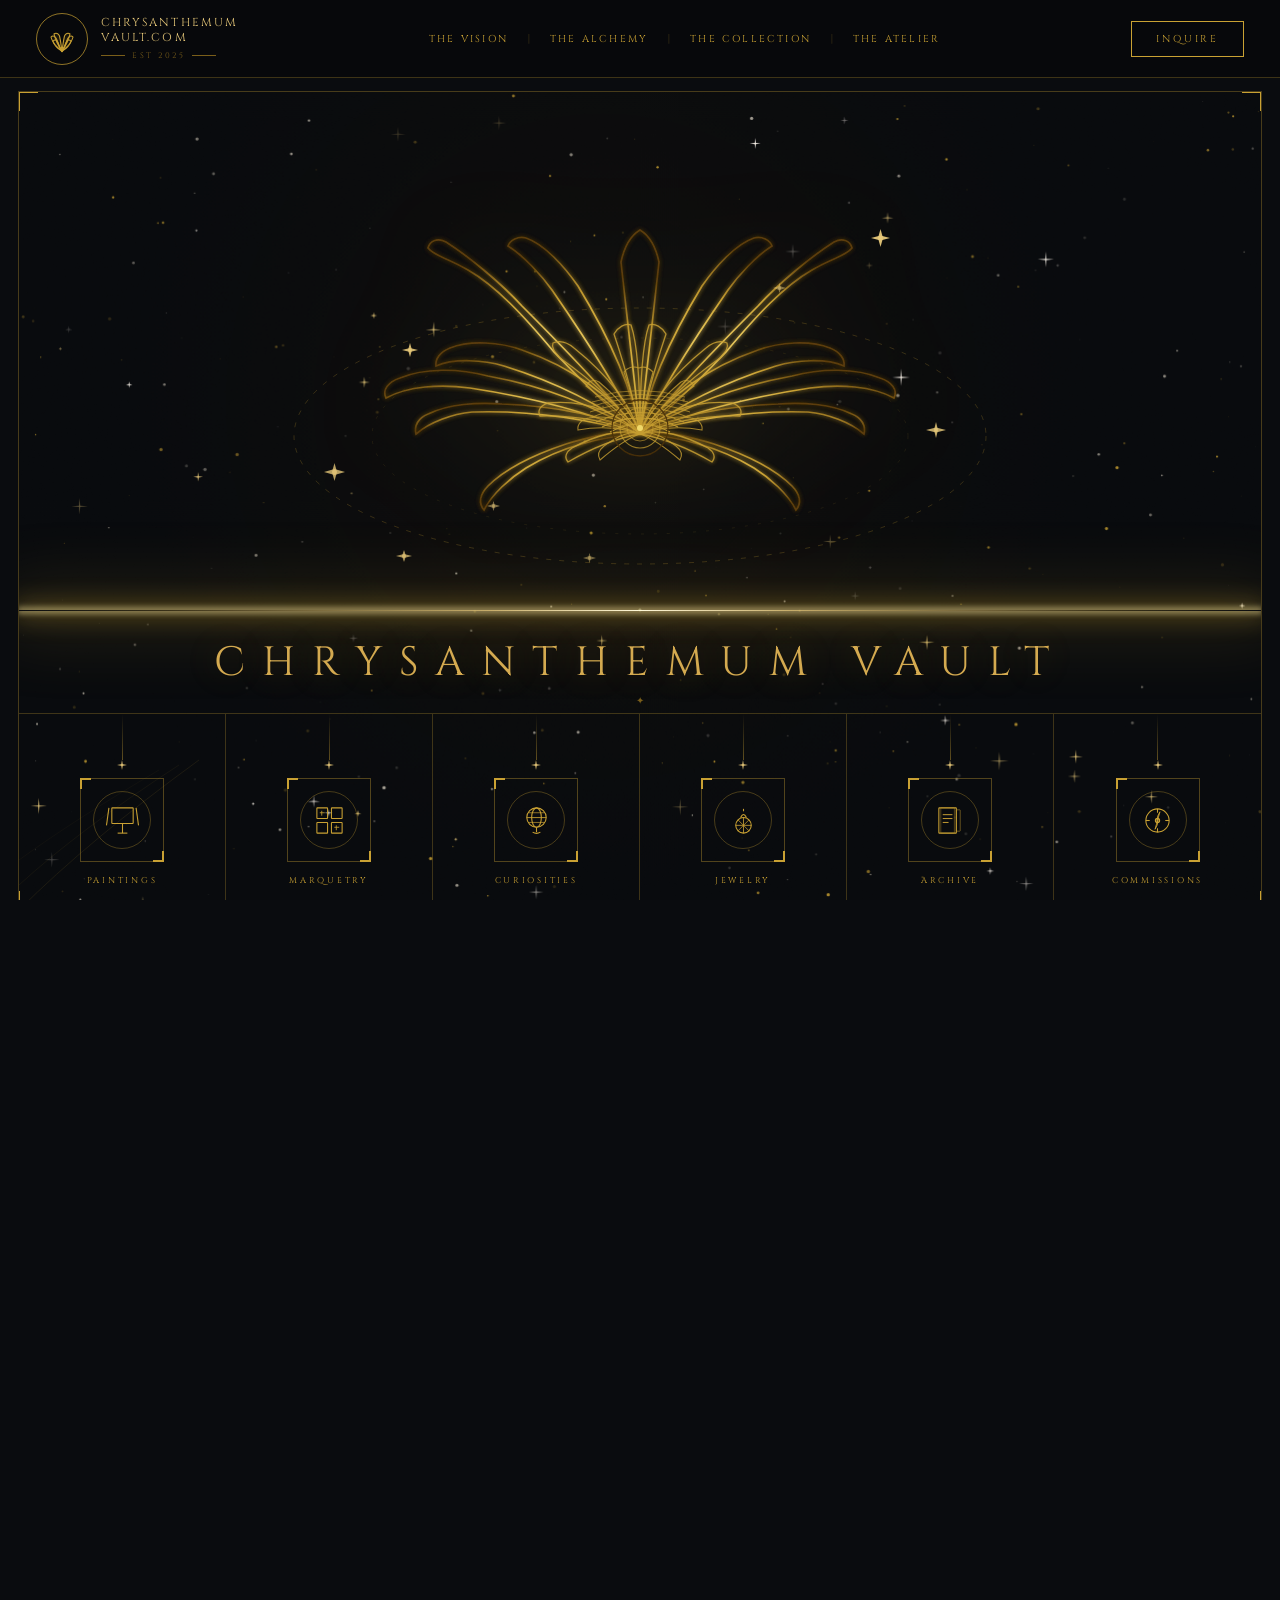
==== commit 0719e51c: "Add real static content below the hero; keep existing vector art & JS - Add Vision/Alchemy/Collectio" ====
--- a/index.html
+++ b/index.html
@@ -27,6 +27,9 @@
   --gold-bright:#e8c97a;
   --gold-dim:#7a5e1a;
   --bg:#0a0c0f;
+  --ink:#ddc697;            /* warm parchment — accessible body copy on black (~12:1) */
+  --ink-dim:#8a7a52;
+  --border-soft:rgba(201,161,51,0.16);
 }
 html,body{
   width:100%;height:100%;
@@ -75,9 +78,11 @@
 .nav-links a:hover{color:var(--gold-bright)}
 .nav-right{display:flex;align-items:center;gap:14px}
 .nav-inquire{
+  display:inline-block;
   font-family:'Cinzel',serif;font-size:10px;letter-spacing:0.28em;
   color:var(--gold);border:1px solid var(--gold);background:transparent;
   padding:10px 24px;cursor:pointer;transition:all .25s;
+  text-decoration:none;
 }
 .nav-inquire:hover{background:var(--gold);color:#080a0d}
 
@@ -287,9 +292,87 @@
   border-bottom:1px solid rgba(201,161,51,0.22);
   padding-bottom:18px;margin-bottom:20px;
 }
-.modal p{font-size:17px;line-height:1.85;color:rgba(201,161,51,0.68);margin-bottom:12px}
+.modal p{font-size:17px;line-height:1.85;color:var(--ink);margin-bottom:12px}
 .modal a{color:#d4aa50}
 .modal a:hover{color:var(--gold-bright)}
+
+/* ════ BELOW-FOLD CONTENT ════
+   Real, crawlable, no-JS-required content — the modals above are a quick
+   peek; this is the same substance as an ordinary scrollable page, so nav
+   links and category tiles still lead somewhere if a click ever isn't
+   intercepted by JS. */
+.below-wrap{max-width:1180px;margin:0 auto;padding:0 clamp(18px,4vw,40px)}
+
+.pillars{padding:clamp(64px,9vw,110px) 0 clamp(46px,7vw,74px)}
+.pillars-grid{display:grid;grid-template-columns:repeat(4,1fr);gap:34px}
+.pillar{border-top:1px solid rgba(201,161,51,0.28);padding-top:18px;scroll-margin-top:100px}
+.pillar h2{
+  font-family:'Cinzel',serif;font-weight:400;font-size:13px;letter-spacing:0.2em;
+  color:var(--gold-bright);margin-bottom:10px;
+}
+.pillar p{font-size:16px;line-height:1.75;color:var(--ink)}
+@media(max-width:900px){.pillars-grid{grid-template-columns:repeat(2,1fr)}}
+@media(max-width:540px){.pillars-grid{grid-template-columns:1fr}}
+
+.catalogue{padding:clamp(20px,4vw,30px) 0 clamp(60px,8vw,90px)}
+.catalogue .eyebrow{
+  font-family:'Cinzel',serif;font-size:10px;letter-spacing:0.3em;color:var(--gold-dim);
+  display:flex;align-items:center;gap:12px;margin-bottom:36px;
+}
+.catalogue .eyebrow::after{content:'';flex:1;height:1px;background:var(--border-soft)}
+.cat-list{display:grid;grid-template-columns:repeat(2,1fr);border-top:1px solid var(--border-soft)}
+.cat-list>div{
+  padding:24px 28px;border-bottom:1px solid var(--border-soft);
+  scroll-margin-top:100px;
+}
+.cat-list>div:nth-child(odd){border-right:1px solid var(--border-soft)}
+.cat-list h3{
+  font-family:'Cinzel',serif;font-weight:400;font-size:13px;letter-spacing:0.16em;
+  color:var(--gold-bright);margin-bottom:8px;
+}
+.cat-list p{font-size:15.5px;line-height:1.7;color:var(--ink-dim)}
+@media(max-width:700px){
+  .cat-list{grid-template-columns:1fr}
+  .cat-list>div:nth-child(odd){border-right:none}
+}
+
+.contact-block{
+  padding:clamp(60px,9vw,100px) 0;border-top:1px solid rgba(201,161,51,0.28);
+  text-align:center;scroll-margin-top:100px;
+}
+.contact-block .eyebrow{
+  font-family:'Cinzel',serif;font-size:10px;letter-spacing:0.3em;color:var(--gold-dim);
+}
+.contact-block h2{
+  font-family:'Cinzel',serif;font-weight:400;font-size:clamp(22px,3.2vw,32px);
+  letter-spacing:0.1em;color:var(--gold-bright);margin:14px 0 16px;
+}
+.contact-block p{max-width:520px;margin:0 auto 26px;color:var(--ink);font-size:16.5px;line-height:1.7}
+.contact-block a.email{
+  display:inline-block;font-family:'Cinzel',serif;font-size:13px;letter-spacing:0.08em;
+  color:var(--bg);background:var(--gold);padding:14px 30px;text-decoration:none;transition:opacity .25s;
+}
+.contact-block a.email:hover{opacity:0.85}
+.contact-block .meta{
+  margin-top:22px;font-family:'Cinzel',serif;font-size:9.5px;letter-spacing:0.2em;color:var(--gold-dim);
+}
+
+.site-footer{border-top:1px solid rgba(201,161,51,0.28);padding:28px 0}
+.site-footer .below-wrap{
+  display:flex;flex-wrap:wrap;gap:14px;align-items:center;justify-content:space-between;
+}
+.footer-mark{display:flex;align-items:center;gap:9px;text-decoration:none}
+.footer-mark span{font-family:'Cinzel',serif;font-size:9.5px;letter-spacing:0.16em;color:var(--gold-dim)}
+.footer-links{display:flex;gap:20px;list-style:none;flex-wrap:wrap}
+.footer-links a{
+  font-family:'Cinzel',serif;font-size:9px;letter-spacing:0.14em;color:var(--gold-dim);
+  text-decoration:none;transition:color .25s;
+}
+.footer-links a:hover{color:var(--gold-bright)}
+.footer-copy{
+  width:100%;text-align:center;margin-top:16px;padding-top:16px;border-top:1px solid var(--border-soft);
+  font-family:'Cinzel',serif;font-size:8.5px;letter-spacing:0.12em;color:var(--gold-dim);
+}
 
 /* ════ REDUCED MOTION ════ */
 @media(prefers-reduced-motion:reduce){
@@ -297,13 +380,15 @@
   *{transition-duration:.001ms!important}
 }
 
+@media(max-width:860px){
+  .nav-links{display:none}
+  .nav-toggle{display:flex}
+  .navbar{padding:0 16px}
+}
 @media(max-width:700px){
   .cats{grid-template-columns:repeat(3,1fr)}
   .cat:nth-child(3){border-right:none}
   .cat:nth-child(n+4){border-top:1px solid rgba(201,161,51,0.28)}
-  .nav-links{display:none}
-  .nav-toggle{display:flex}
-  .navbar{padding:0 16px}
 }
 </style>
 </head>
@@ -340,7 +425,7 @@
   </ul>
 
   <div class="nav-right">
-    <button class="nav-inquire" data-modal="inquire">INQUIRE</button>
+    <a class="nav-inquire" href="#contact" data-modal="inquire">INQUIRE</a>
     <button class="nav-toggle" aria-label="Open menu" aria-expanded="false" aria-controls="mobile-menu">
       <span></span><span></span><span></span>
     </button>
@@ -621,6 +706,97 @@
 </div><!-- /outer-frame -->
 </main>
 
+<!-- ══ BELOW-FOLD CONTENT (real page content — same copy the modals show,
+     always present, no JS required; nav links and category tiles land here
+     if a click is ever not intercepted by the modal script) ══ -->
+<section class="pillars">
+  <div class="below-wrap">
+    <div class="pillars-grid">
+      <div class="pillar" id="vision">
+        <h2>The Vision</h2>
+        <p>Chrysanthemum Vault was founded on the conviction that exceptional beauty endures. We exist at the confluence of antiquity and intention — sourcing, restoring, and reimagining objects of singular character for collectors who demand the extraordinary.</p>
+      </div>
+      <div class="pillar" id="alchemy">
+        <h2>The Alchemy</h2>
+        <p>Our process is one of transformation. Raw materials become luminous. The forgotten becomes coveted. Through patient craft and deep material knowledge, we transmute the overlooked into the exquisite.</p>
+      </div>
+      <div class="pillar" id="collection">
+        <h2>The Collection</h2>
+        <p>Paintings. Marquetry. Curiosities. Jewels. Archive documents. Each category within the Vault represents decades of dedicated pursuit across markets, estates, and private collections on every continent.</p>
+      </div>
+      <div class="pillar" id="atelier">
+        <h2>The Atelier</h2>
+        <p>Our atelier is the quiet engine behind the Vault. Here, master craftspeople undertake restoration, conservation, and bespoke commissions under conditions of uncompromising care. Visits by appointment only.</p>
+      </div>
+    </div>
+  </div>
+</section>
+
+<section class="catalogue" aria-labelledby="catalogue-heading">
+  <div class="below-wrap">
+    <div class="eyebrow" id="catalogue-heading">The Catalogue</div>
+    <div class="cat-list">
+      <div id="paintings">
+        <h3>Paintings</h3>
+        <p>A curated assembly of works spanning four centuries — from intimate cabinet paintings to monumental canvases. Each acquisition is chosen for its vitality, its provenance, and the singular quality of its light.</p>
+      </div>
+      <div id="marquetry">
+        <h3>Marquetry</h3>
+        <p>The art of inlaid wood: rosewood, ebony, satinwood, and ivory arranged into compositions of breathtaking precision. Our marquetry pieces represent the apex of furniture-making from Europe's great ateliers.</p>
+      </div>
+      <div id="curiosities">
+        <h3>Curiosities</h3>
+        <p>Objects that defy easy categorisation. Scientific instruments, natural specimens, automata, and philosophical objects — each a conversation frozen in form, for the collector who seeks the extraordinary beyond convention.</p>
+      </div>
+      <div id="jewelry">
+        <h3>Jewelry</h3>
+        <p>Jewels chosen not merely for their gemstones but for the mastery of their making. Historic pieces, signed work, and objects of vertu — assembled with an eye for craft that transcends mere ornament.</p>
+      </div>
+      <div id="archive">
+        <h3>Archive</h3>
+        <p>Manuscripts, letters, illustrated documents, and ephemera of historical and artistic consequence. The archive speaks where objects fall silent — offering the words, drawings, and correspondence of those who shaped civilisation.</p>
+      </div>
+      <div id="commissions">
+        <h3>Commissions</h3>
+        <p>Bespoke work for discerning clients. Whether restoring an heirloom to its former splendour or creating an entirely new work in historical tradition, the Atelier brings uncompromising skill to every brief. All commissions begin with a private consultation.</p>
+      </div>
+    </div>
+  </div>
+</section>
+
+<section class="contact-block" id="contact" aria-labelledby="contact-heading">
+  <div class="below-wrap">
+    <div class="eyebrow">Correspondence</div>
+    <h2 id="contact-heading">Inquire Within</h2>
+    <p>For acquisition enquiries, commission discussions, or private viewings, we welcome your correspondence.</p>
+    <a class="email" href="mailto:contact@chrysanthemumvault.com">contact@chrysanthemumvault.com</a>
+    <p class="meta">San Antonio, Texas &nbsp;·&nbsp; By appointment</p>
+  </div>
+</section>
+
+<footer class="site-footer">
+  <div class="below-wrap">
+    <a class="footer-mark" href="#">
+      <svg width="22" height="22" viewBox="0 0 30 30" fill="none" aria-hidden="true">
+        <g stroke="#7a5e1a" stroke-width="1.05">
+          <path d="M15 27 C15 27 9 19 7 10 C9 8.5 11.5 9.5 12.5 12 C13.5 16 14.2 22 15 27Z"/>
+          <path d="M15 27 C15 27 21 19 23 10 C21 8.5 18.5 9.5 17.5 12 C16.5 16 15.8 22 15 27Z"/>
+          <path d="M15 27 C15 27 7 23 6 17 C8 15 10 16 10.8 18.5 C12 22 13.5 25 15 27Z"/>
+          <path d="M15 27 C15 27 23 23 24 17 C22 15 20 16 19.2 18.5 C18 22 16.5 25 15 27Z"/>
+        </g>
+      </svg>
+      <span>Chrysanthemum Vault</span>
+    </a>
+    <ul class="footer-links">
+      <li><a href="#vision">Vision</a></li>
+      <li><a href="#collection">Collection</a></li>
+      <li><a href="#atelier">Atelier</a></li>
+      <li><a href="mailto:contact@chrysanthemumvault.com">Contact</a></li>
+    </ul>
+    <p class="footer-copy">© <span id="fyear">2026</span> Chrysanthemum Vault. All rights reserved.</p>
+  </div>
+</footer>
+
 <!-- ══ MODAL ══ -->
 <div class="modal-bg" id="modal-bg">
   <div class="modal" role="dialog" aria-modal="true" aria-labelledby="m-title">
@@ -804,6 +980,9 @@
   navToggle.setAttribute('aria-expanded',String(open));
   navToggle.setAttribute('aria-label',open?'Close menu':'Open menu');
 });
+
+/* ── FOOTER YEAR ── */
+document.getElementById('fyear').textContent=new Date().getFullYear();
 </script>
 </body>
 </html>
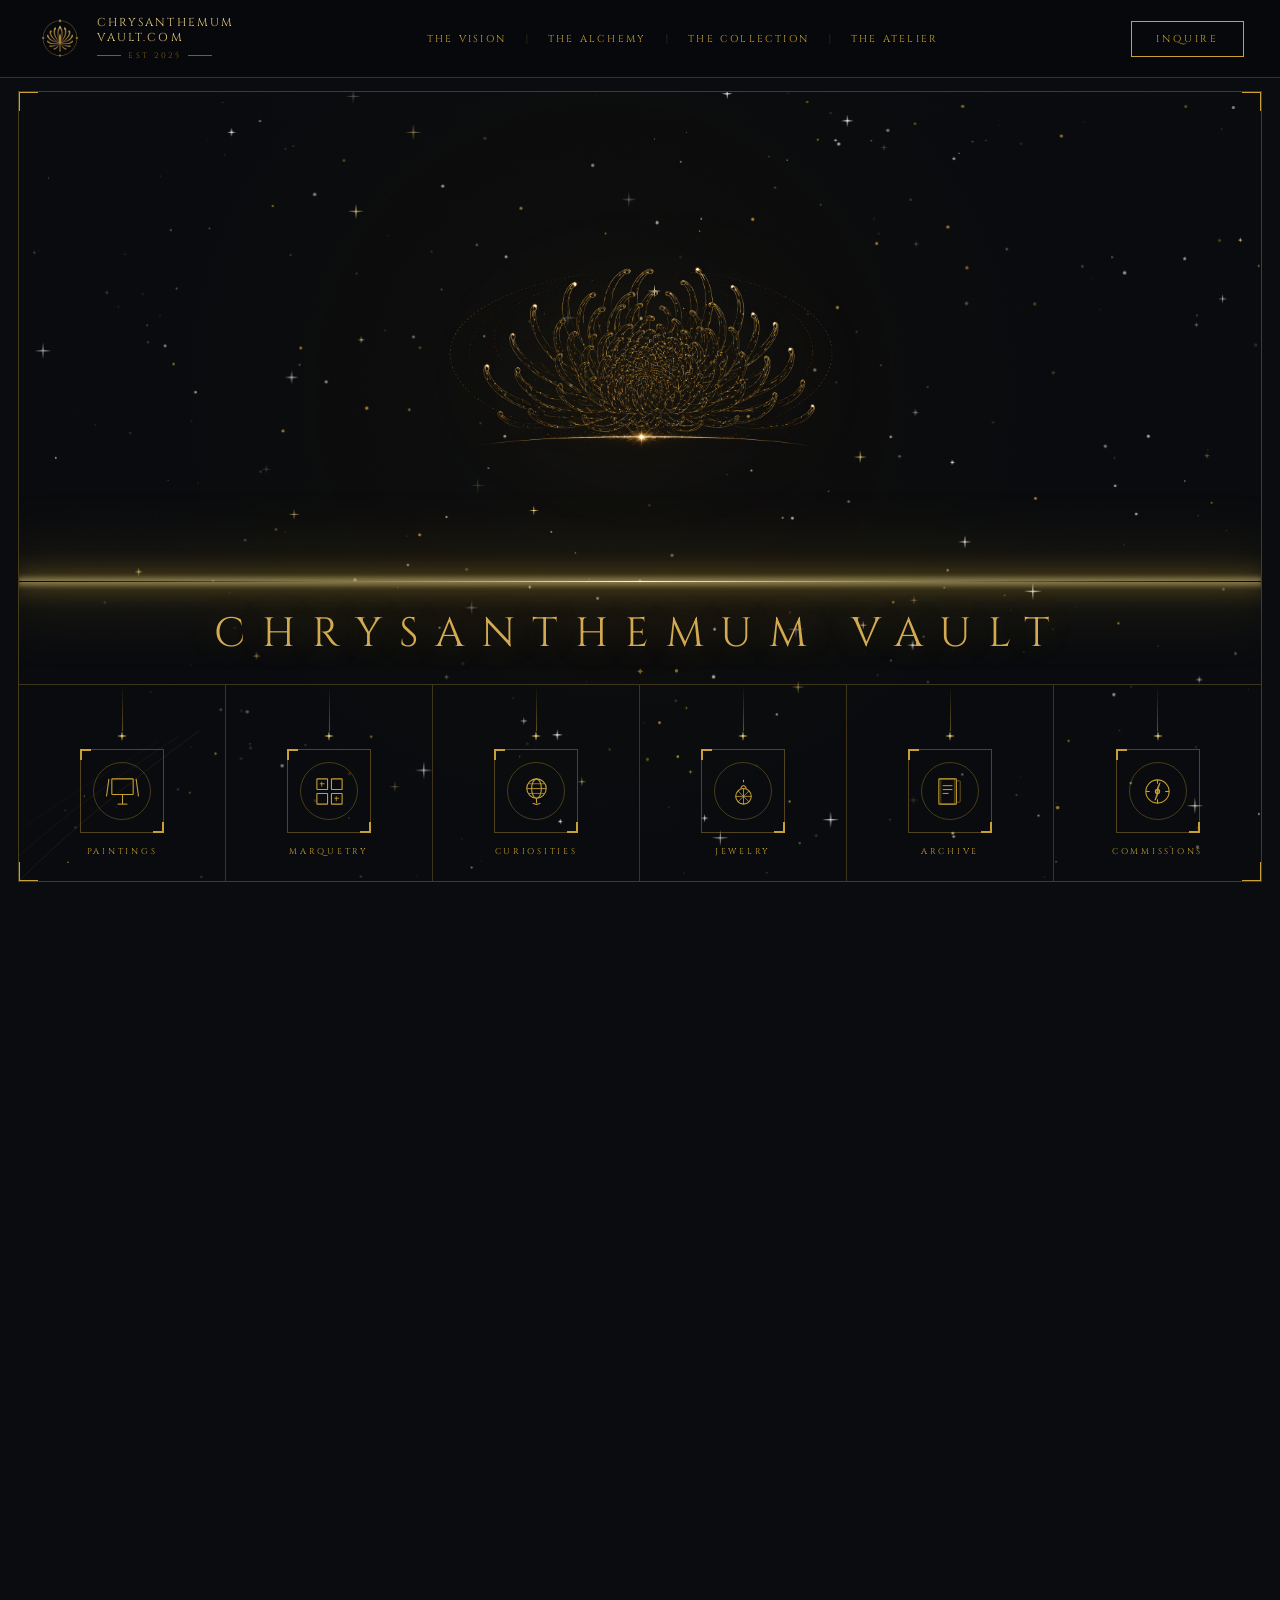
==== commit 62092f88: "Replace hand-drawn nav logo & hero flower with the real artwork The hand-drawn SVG chrysanthemum and" ====
--- a/index.html
+++ b/index.html
@@ -13,7 +13,7 @@
 <meta property="og:description" content="A private gallery of fine art, marquetry, curiosities, jewelry, and archival works. Bespoke commissions by appointment. Est 2025."/>
 <meta property="og:url" content="https://chrysanthemumvault.com/"/>
 <meta name="twitter:card" content="summary"/>
-<link rel="icon" href='data:image/svg+xml,<svg xmlns="http://www.w3.org/2000/svg" viewBox="0 0 30 30"><rect width="30" height="30" fill="%230a0c0f"/><g stroke="%23c9a133" stroke-width="1.05" fill="none"><path d="M15 27 C15 27 9 19 7 10 C9 8.5 11.5 9.5 12.5 12 C13.5 16 14.2 22 15 27Z"/><path d="M15 27 C15 27 21 19 23 10 C21 8.5 18.5 9.5 17.5 12 C16.5 16 15.8 22 15 27Z"/><path d="M15 27 C15 27 5.5 20.5 4 13 C6 11 8.5 12.5 9.5 15 C11 19.5 12.8 23.5 15 27Z"/><path d="M15 27 C15 27 24.5 20.5 26 13 C24 11 21.5 12.5 20.5 15 C19 19.5 17.2 23.5 15 27Z"/></g><circle cx="15" cy="27" r="1.2" fill="%23c9a133"/></svg>'/>
+<link rel="icon" href="assets/images/favicon.png" type="image/png"/>
 <link rel="preconnect" href="https://fonts.googleapis.com"/>
 <link rel="preconnect" href="https://fonts.gstatic.com" crossorigin/>
 <link href="https://fonts.googleapis.com/css2?family=Cinzel:wght@400;500&family=Cormorant+Garamond:wght@300;400&display=swap" rel="stylesheet"/>
@@ -49,11 +49,10 @@
 }
 .logo-group{display:flex;align-items:center;gap:13px}
 .logo-circle{
-  width:52px;height:52px;
-  border:1px solid rgba(201,161,51,0.7);
-  border-radius:50%;
+  width:48px;height:48px;
   display:flex;align-items:center;justify-content:center;flex-shrink:0;
 }
+.logo-circle img{width:100%;height:100%;display:block}
 .logo-wordmark .top{
   display:block;font-family:'Cinzel',serif;font-size:11.5px;
   letter-spacing:0.18em;color:var(--gold-bright);font-weight:400;line-height:1.3;
@@ -163,7 +162,10 @@
   padding-top:28px;
 }
 .flower-svg{
-  width:min(800px,90vw);
+  display:block;
+  width:min(680px,82vw);
+  max-height:44vh;
+  object-fit:contain;
   animation:float 7s ease-in-out infinite;
   filter:drop-shadow(0 0 50px rgba(201,161,51,0.22));
 }
@@ -398,18 +400,7 @@
 <nav class="navbar" aria-label="Primary">
   <div class="logo-group">
     <div class="logo-circle">
-      <svg width="30" height="30" viewBox="0 0 30 30" fill="none" aria-hidden="true">
-        <!-- Fan/palm radiating up from base -->
-        <g stroke="#c9a133" stroke-width="1.05">
-          <path d="M15 27 C15 27 9 19 7 10 C9 8.5 11.5 9.5 12.5 12 C13.5 16 14.2 22 15 27Z" fill="rgba(201,161,51,0.1)"/>
-          <path d="M15 27 C15 27 21 19 23 10 C21 8.5 18.5 9.5 17.5 12 C16.5 16 15.8 22 15 27Z" fill="rgba(201,161,51,0.1)"/>
-          <path d="M15 27 C15 27 5.5 20.5 4 13 C6 11 8.5 12.5 9.5 15 C11 19.5 12.8 23.5 15 27Z" fill="rgba(201,161,51,0.07)"/>
-          <path d="M15 27 C15 27 24.5 20.5 26 13 C24 11 21.5 12.5 20.5 15 C19 19.5 17.2 23.5 15 27Z" fill="rgba(201,161,51,0.07)"/>
-          <path d="M15 27 C15 27 7 23 6 17 C8 15 10 16 10.8 18.5 C12 22 13.5 25 15 27Z"/>
-          <path d="M15 27 C15 27 23 23 24 17 C22 15 20 16 19.2 18.5 C18 22 16.5 25 15 27Z"/>
-        </g>
-        <circle cx="15" cy="27" r="1.2" fill="#c9a133"/>
-      </svg>
+      <img src="assets/images/logo-mark.png" alt="" width="48" height="48" />
     </div>
     <div class="logo-wordmark">
       <span class="top">CHRYSANTHEMUM<br>VAULT.COM</span>
@@ -456,128 +447,7 @@
 
     <!-- ── FLOWER + ELLIPSES ── -->
     <div class="flower-wrap">
-      <svg class="flower-svg" viewBox="0 0 800 490" fill="none" xmlns="http://www.w3.org/2000/svg" role="img" aria-label="Gold line-drawn chrysanthemum rising over a glowing horizon">
-        <defs>
-          <radialGradient id="pg" cx="50%" cy="58%" r="56%">
-            <stop offset="0%"   stop-color="#f2d46a"/>
-            <stop offset="50%"  stop-color="#c9a133"/>
-            <stop offset="100%" stop-color="#5c3d0a"/>
-          </radialGradient>
-          <radialGradient id="cg" cx="50%" cy="50%" r="50%">
-            <stop offset="0%"   stop-color="#f5e080"/>
-            <stop offset="70%"  stop-color="#c9a133"/>
-            <stop offset="100%" stop-color="#4a3008"/>
-          </radialGradient>
-          <filter id="glow">
-            <feGaussianBlur stdDeviation="2.2" result="b"/>
-            <feMerge><feMergeNode in="b"/><feMergeNode in="SourceGraphic"/></feMerge>
-          </filter>
-        </defs>
-
-        <!-- Dashed ellipses -->
-        <ellipse cx="400" cy="316" rx="346" ry="128" stroke="#c9a133" stroke-width="0.75" stroke-dasharray="5 8" opacity="0.32"/>
-        <ellipse cx="400" cy="316" rx="268" ry="98"  stroke="#c9a133" stroke-width="0.5"  stroke-dasharray="3 10" opacity="0.22"/>
-
-        <!-- ── OUTER PETALS: long sweeping with hooked curled tips ── -->
-        <g stroke="url(#pg)" stroke-width="1.7" filter="url(#glow)">
-          <!-- Straight top petal pair -->
-          <path d="M400 314 C396 272 388 208 381 142 C384 128 390 116 400 110 C410 116 416 128 419 142 C412 208 404 272 400 314"/>
-          <!-- Upper-left & upper-right swept -->
-          <path d="M400 314 C383 278 352 228 312 170 C302 156 284 136 268 126 C270 120 278 116 286 118 C304 124 324 146 338 166 C372 222 393 272 400 314"/>
-          <path d="M400 314 C417 278 448 228 488 170 C498 156 516 136 532 126 C530 120 522 116 514 118 C496 124 476 146 462 166 C428 222 407 272 400 314"/>
-          <!-- Wide left sweep (near horizontal) -->
-          <path d="M400 314 C368 290 322 264 264 246 C244 240 214 238 196 246 C195 239 200 232 210 228 C230 220 260 222 282 230 C340 250 376 282 400 314"/>
-          <!-- Wide right sweep -->
-          <path d="M400 314 C432 290 478 264 536 246 C556 240 586 238 604 246 C605 239 600 232 590 228 C570 220 540 222 518 230 C460 250 424 282 400 314"/>
-          <!-- Far left horizontal petal -->
-          <path d="M400 314 C352 300 293 290 232 292 C212 294 190 302 176 314 C174 306 178 298 188 294 C208 284 238 282 262 284 C324 286 368 298 400 314"/>
-          <!-- Far right horizontal petal -->
-          <path d="M400 314 C448 300 507 290 568 292 C588 294 610 302 624 314 C626 306 622 298 612 294 C592 284 562 282 538 284 C476 286 432 298 400 314"/>
-          <!-- Lower-left drooping -->
-          <path d="M400 314 C364 316 322 326 286 348 C270 358 252 374 244 390 C238 383 240 374 248 366 C266 348 296 334 326 324 C358 314 382 310 400 314"/>
-          <!-- Lower-right drooping -->
-          <path d="M400 314 C436 316 478 326 514 348 C530 358 548 374 556 390 C562 383 560 374 552 366 C534 348 504 334 474 324 C442 314 418 310 400 314"/>
-          <!-- Curled-hook top-left (the distinctive curling tips) -->
-          <path d="M400 314 C374 280 332 236 282 186 C260 162 228 136 206 122 C198 118 190 120 188 128 C194 136 208 138 228 150 C256 166 284 196 314 232 C358 278 390 306 400 314"/>
-          <!-- Curled-hook top-right -->
-          <path d="M400 314 C426 280 468 236 518 186 C540 162 572 136 594 122 C602 118 610 120 612 128 C606 136 592 138 572 150 C544 166 516 196 486 232 C442 278 410 306 400 314"/>
-          <!-- Far-left curl -->
-          <path d="M400 314 C356 295 296 278 230 268 C200 264 168 266 146 278 C142 270 148 262 160 258 C184 248 218 248 248 256 C314 268 362 290 400 314"/>
-          <!-- Far-right curl -->
-          <path d="M400 314 C444 295 504 278 570 268 C600 264 632 266 654 278 C658 270 652 262 640 258 C616 248 582 248 552 256 C486 268 438 290 400 314"/>
-        </g>
-
-        <!-- ── MIDDLE PETAL RING ── -->
-        <g stroke="#c9a133" stroke-width="1.3" opacity="0.88" filter="url(#glow)">
-          <path d="M400 314 C395 284 386 250 374 214 C378 207 385 203 391 205 C398 225 400 264 400 314"/>
-          <path d="M400 314 C405 284 414 250 426 214 C422 207 415 203 409 205 C402 225 400 264 400 314"/>
-          <path d="M400 314 C380 286 354 262 320 238 C315 232 311 228 313 223 C320 220 327 222 334 228 C364 252 389 280 400 314"/>
-          <path d="M400 314 C420 286 446 262 480 238 C485 232 489 228 487 223 C480 220 473 222 466 228 C436 252 411 280 400 314"/>
-          <path d="M400 314 C370 302 336 295 300 296 C297 290 301 285 308 283 C342 280 374 290 400 314"/>
-          <path d="M400 314 C430 302 464 295 500 296 C503 290 499 285 492 283 C458 280 426 290 400 314"/>
-          <path d="M400 314 C378 318 352 328 328 342 C324 337 326 332 332 328 C354 316 380 308 400 314"/>
-          <path d="M400 314 C422 318 448 328 472 342 C476 337 474 332 468 328 C446 316 420 308 400 314"/>
-        </g>
-
-        <!-- ── INNER SHORT PETALS ── -->
-        <g stroke="#c9a133" stroke-width="1.1" opacity="0.78">
-          <path d="M400 314 C397 295 392 274 384 252 C388 247 394 246 399 248 C404 246 408 247 413 252 C407 274 402 295 400 314"/>
-          <path d="M400 314 C386 298 368 282 346 266 C348 261 354 259 359 262 C378 278 394 296 400 314"/>
-          <path d="M400 314 C414 298 432 282 454 266 C452 261 446 259 441 262 C422 278 406 296 400 314"/>
-          <path d="M400 314 C382 308 360 306 338 310 C337 304 342 299 349 298 C370 294 386 302 400 314"/>
-          <path d="M400 314 C418 308 440 306 462 310 C463 304 458 299 451 298 C430 294 414 302 400 314"/>
-          <path d="M400 314 C388 318 374 328 360 340 C357 335 359 330 364 326 C378 316 390 310 400 314"/>
-          <path d="M400 314 C412 318 426 328 440 340 C443 335 441 330 436 326 C422 316 410 310 400 314"/>
-        </g>
-
-        <!-- ── CENTER SCALE/SPIRAL DOME ── -->
-        <g stroke="#c9a133" stroke-width="0.85" opacity="0.9">
-          <!-- concentric arcs for the scaly dome look -->
-          <path d="M370 312 Q400 296 430 312" stroke-width="1.15"/>
-          <path d="M362 307 Q400 289 438 307" stroke-width="1.05"/>
-          <path d="M356 302 Q400 283 444 302" stroke-width="0.95"/>
-          <path d="M352 297 Q400 278 448 297" stroke-width="0.85"/>
-          <path d="M350 292 Q400 274 450 292" stroke-width="0.8"/>
-          <path d="M350 287 Q400 270 450 287" stroke-width="0.75"/>
-          <path d="M352 282 Q400 267 448 282" stroke-width="0.7"/>
-          <path d="M355 277 Q400 264 445 277" stroke-width="0.65"/>
-          <!-- inner scale lines -->
-          <path d="M372 304 Q386 295 400 300 Q414 295 428 304" stroke-width="0.8"/>
-          <path d="M378 308 Q389 301 400 306 Q411 301 422 308" stroke-width="0.7"/>
-          <!-- Center circles -->
-          <circle cx="400" cy="308" r="28" stroke-width="1.3" stroke="url(#cg)"/>
-          <circle cx="400" cy="308" r="20" stroke-width="1.1" opacity="0.8"/>
-          <circle cx="400" cy="308" r="13" stroke-width="0.95" opacity="0.7"/>
-          <circle cx="400" cy="308" r="7"  stroke-width="0.85" opacity="0.6"/>
-          <circle cx="400" cy="308" r="3"  fill="#f5e070" stroke="none"/>
-        </g>
-
-        <!-- ── SCATTERED 4-POINTED SPARKLE STARS ── -->
-        <g fill="#e8c97a">
-          <!-- big top-right star -->
-          <path d="M638 118 L640.5 109 L643 118 L640.5 127Z" opacity="0.95"/>
-          <path d="M631 118 L640.5 115.5 L650 118 L640.5 120.5Z" opacity="0.95"/>
-          <!-- upper-left star -->
-          <path d="M168 230 L170 223 L172 230 L170 237Z" opacity="0.88"/>
-          <path d="M162 230 L170 228 L178 230 L170 232Z" opacity="0.88"/>
-          <!-- mid left large star -->
-          <path d="M92 352 L94.5 343 L97 352 L94.5 361Z" opacity="0.78"/>
-          <path d="M84 352 L94.5 349 L105 352 L94.5 355Z" opacity="0.78"/>
-          <!-- lower left small -->
-          <path d="M162 436 L164 430 L166 436 L164 442Z" opacity="0.72"/>
-          <path d="M156 436 L164 434 L172 436 L164 438Z" opacity="0.72"/>
-          <!-- right side star -->
-          <path d="M694 310 L696 302 L698 310 L696 318Z" opacity="0.82"/>
-          <path d="M686 310 L696 307.5 L706 310 L696 312.5Z" opacity="0.82"/>
-          <!-- small scattered -->
-          <path d="M538 168 L539.5 163 L541 168 L539.5 173Z" opacity="0.5"/>
-          <path d="M533 168 L539.5 166 L546 168 L539.5 170Z" opacity="0.5"/>
-          <path d="M252 386 L253.5 381 L255 386 L253.5 391Z" opacity="0.52"/>
-          <path d="M247 386 L253.5 384 L260 386 L253.5 388Z" opacity="0.52"/>
-          <path d="M348 438 L349.5 433 L351 438 L349.5 443Z" opacity="0.45"/>
-          <path d="M343 438 L349.5 436 L356 438 L349.5 440Z" opacity="0.45"/>
-        </g>
-      </svg>
+      <img class="flower-svg" src="assets/images/hero-flower.png" alt="A radiant gold chrysanthemum rising over a glowing horizon" width="1100" height="1100" />
     </div>
 
     <!-- ── HORIZON ── -->
@@ -777,14 +647,7 @@
 <footer class="site-footer">
   <div class="below-wrap">
     <a class="footer-mark" href="#">
-      <svg width="22" height="22" viewBox="0 0 30 30" fill="none" aria-hidden="true">
-        <g stroke="#7a5e1a" stroke-width="1.05">
-          <path d="M15 27 C15 27 9 19 7 10 C9 8.5 11.5 9.5 12.5 12 C13.5 16 14.2 22 15 27Z"/>
-          <path d="M15 27 C15 27 21 19 23 10 C21 8.5 18.5 9.5 17.5 12 C16.5 16 15.8 22 15 27Z"/>
-          <path d="M15 27 C15 27 7 23 6 17 C8 15 10 16 10.8 18.5 C12 22 13.5 25 15 27Z"/>
-          <path d="M15 27 C15 27 23 23 24 17 C22 15 20 16 19.2 18.5 C18 22 16.5 25 15 27Z"/>
-        </g>
-      </svg>
+      <img src="assets/images/logo-mark.png" alt="" width="22" height="22" />
       <span>Chrysanthemum Vault</span>
     </a>
     <ul class="footer-links">
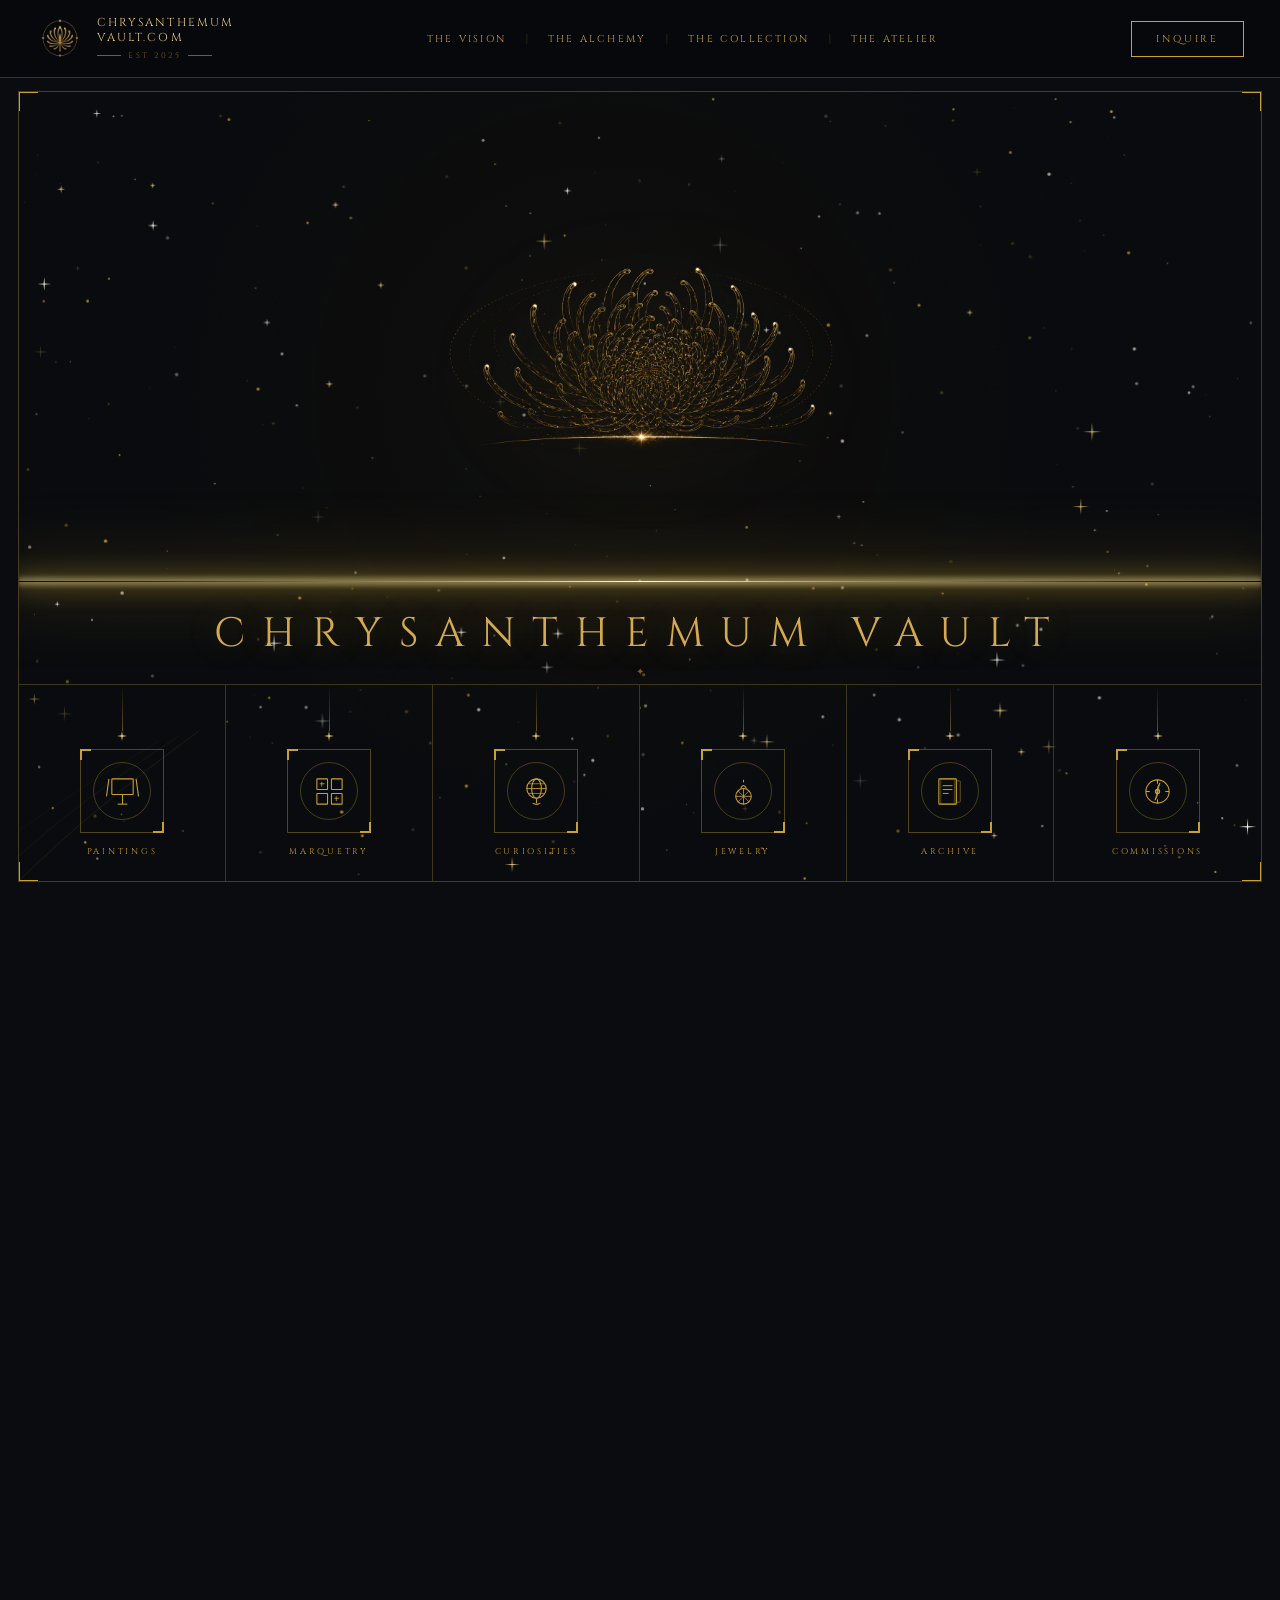
==== commit 1870c30f: "Add Paintings gallery with ten finished works Adds a Selected Works gallery between the Catalogue an" ====
--- a/index.html
+++ b/index.html
@@ -298,6 +298,34 @@
 .modal a{color:#d4aa50}
 .modal a:hover{color:var(--gold-bright)}
 
+.sr-only{position:absolute;width:1px;height:1px;overflow:hidden;clip:rect(0 0 0 0);white-space:nowrap}
+/* ════ PAINTINGS GALLERY ════ */
+.gallery{padding:0 0 clamp(60px,8vw,90px)}
+.gallery .eyebrow{
+  font-family:'Cinzel',serif;font-size:10px;letter-spacing:0.3em;color:var(--gold-dim);
+  display:flex;align-items:center;gap:12px;margin-bottom:14px;scroll-margin-top:100px;
+}
+.gallery .eyebrow::after{content:'';flex:1;height:1px;background:var(--border-soft)}
+.gallery-intro{font-size:16px;line-height:1.75;color:var(--ink-dim);max-width:62ch;margin-bottom:34px}
+.art-grid{columns:3;column-gap:28px}
+.art-card{break-inside:avoid;margin:0 0 34px}
+.art-link{display:block;border:1px solid var(--border-soft);padding:8px;background:#08090d;transition:border-color .25s}
+.art-link:hover,.art-link:focus-visible{border-color:rgba(201,161,51,0.6);outline:none}
+.art-link img{display:block;width:100%;height:auto}
+.art-card figcaption{padding:12px 2px 0;display:flex;flex-direction:column;gap:3px}
+.art-title{font-family:'Cinzel',serif;font-size:13px;letter-spacing:0.12em;color:var(--gold-bright)}
+.art-meta{font-size:15px;line-height:1.5;color:var(--ink)}
+.art-status{font-family:'Cinzel',serif;font-size:9px;letter-spacing:0.18em;color:var(--gold-dim);margin-top:4px}
+.art-status.art-inq{color:var(--gold)}
+.art-id{font-family:'Cinzel',serif;font-size:8.5px;letter-spacing:0.2em;color:var(--gold-dim);opacity:.75}
+@media(max-width:900px){.art-grid{columns:2}}
+@media(max-width:540px){.art-grid{columns:1}}
+.modal.art{width:min(980px,94vw);padding:46px 28px 26px;max-height:94vh;overflow:auto}
+.modal.art h2{font-size:15px;letter-spacing:0.2em;padding-bottom:14px;margin-bottom:16px}
+.modal.art img{display:block;max-width:100%;max-height:68vh;margin:0 auto 14px;height:auto;width:auto}
+.modal.art p{font-size:15.5px;line-height:1.6;margin-bottom:4px;text-align:center}
+.modal.art .art-status{display:block;text-align:center}
+
 /* ════ BELOW-FOLD CONTENT ════
    Real, crawlable, no-JS-required content — the modals above are a quick
    peek; this is the same substance as an ordinary scrollable page, so nav
@@ -634,6 +662,126 @@
   </div>
 </section>
 
+<section class="gallery" aria-labelledby="gallery-heading">
+  <div class="below-wrap">
+    <div class="eyebrow" id="gallery">Paintings · Selected Works</div>
+    <h2 id="gallery-heading" class="sr-only">Paintings: selected works</h2>
+    <p class="gallery-intro">Finished paintings by Karl S. Crismond, 2010 to 2026. These works are held in the artist's collection or in private hands and are not for sale; they are shown here for the record.</p>
+    <div class="art-grid">
+      <figure class="art-card">
+        <a class="art-link" href="assets/images/paintings/cv-0001-red-tree.jpg" data-art data-title="Untitled (Red Tree)" data-meta="Oil on wood panel · A3 · 2010" data-status="Artist's collection · Not for sale">
+          <img src="assets/images/paintings/cv-0001-red-tree-thumb.jpg" alt="A wind-swept red tree against a blue and white sky over green fields" width="720" height="513" loading="lazy" />
+        </a>
+        <figcaption>
+          <span class="art-title">Untitled (Red Tree)</span>
+          <span class="art-meta">Oil on wood panel · A3 · 2010</span>
+          <span class="art-status">Artist's collection · Not for sale</span>
+          <span class="art-id">CV-0001</span>
+        </figcaption>
+      </figure>
+      <figure class="art-card">
+        <a class="art-link" href="assets/images/paintings/cv-0003-sycamore-tree.jpg" data-art data-title="Untitled Sycamore Tree" data-meta="Oil and acrylic on wood panel · A4" data-status="Artist's collection · Not for sale">
+          <img src="assets/images/paintings/cv-0003-sycamore-tree-thumb.jpg" alt="A brown sycamore with swirling bark and branches against bright green" width="451" height="720" loading="lazy" />
+        </a>
+        <figcaption>
+          <span class="art-title">Untitled Sycamore Tree</span>
+          <span class="art-meta">Oil and acrylic on wood panel · A4</span>
+          <span class="art-status">Artist's collection · Not for sale</span>
+          <span class="art-id">CV-0003</span>
+        </figcaption>
+      </figure>
+      <figure class="art-card">
+        <a class="art-link" href="assets/images/paintings/cv-0004-oairath-anan-ziggurat-of-zenor.jpg" data-art data-title="Oairath Anan in the Ziggurat of Zenor" data-meta="Oil and acrylic on canvas · 12 × 24 in · 2024" data-status="Artist's collection · Not for sale">
+          <img src="assets/images/paintings/cv-0004-oairath-anan-ziggurat-of-zenor-thumb.jpg" alt="A small robed figure seated before a tall waterfall between violet and blue trees under a gold sky" width="363" height="720" loading="lazy" />
+        </a>
+        <figcaption>
+          <span class="art-title">Oairath Anan in the Ziggurat of Zenor</span>
+          <span class="art-meta">Oil and acrylic on canvas · 12 × 24 in · 2024</span>
+          <span class="art-status">Artist's collection · Not for sale</span>
+          <span class="art-id">CV-0004</span>
+        </figcaption>
+      </figure>
+      <figure class="art-card">
+        <a class="art-link" href="assets/images/paintings/cv-0018-lovers-growing-apart.jpg" data-art data-title="Lovers Growing Apart" data-meta="Watercolor · 16 × 20 in" data-status="Artist's collection · Not for sale">
+          <img src="assets/images/paintings/cv-0018-lovers-growing-apart-thumb.jpg" alt="Two blue trees leaning away from each other against orange and yellow flames" width="720" height="574" loading="lazy" />
+        </a>
+        <figcaption>
+          <span class="art-title">Lovers Growing Apart</span>
+          <span class="art-meta">Watercolor · 16 × 20 in</span>
+          <span class="art-status">Artist's collection · Not for sale</span>
+          <span class="art-id">CV-0018</span>
+        </figcaption>
+      </figure>
+      <figure class="art-card">
+        <a class="art-link" href="assets/images/paintings/cv-0021-the-lorax-pride.jpg" data-art data-title="The Lorax (Pride)" data-meta="Oil on wood · approx. 28 × 36 in" data-status="Artist's collection · Not for sale">
+          <img src="assets/images/paintings/cv-0021-the-lorax-pride-thumb.jpg" alt="Tufted trees in rainbow colours on striped trunks against a swirling blue ground, in a gilt frame" width="590" height="720" loading="lazy" />
+        </a>
+        <figcaption>
+          <span class="art-title">The Lorax (Pride)</span>
+          <span class="art-meta">Oil on wood · approx. 28 × 36 in</span>
+          <span class="art-status">Artist's collection · Not for sale</span>
+          <span class="art-id">CV-0021</span>
+        </figcaption>
+      </figure>
+      <figure class="art-card">
+        <a class="art-link" href="assets/images/paintings/cv-0049-tarzan.jpg" data-art data-title="Tarzan" data-meta="Acrylic and ink on Japanese wood panel · B4 · 2025" data-status="Artist's collection · Not for sale">
+          <img src="assets/images/paintings/cv-0049-tarzan-thumb.jpg" alt="A bearded nude man crouching on a mossy branch before a bright jungle landscape" width="540" height="720" loading="lazy" />
+        </a>
+        <figcaption>
+          <span class="art-title">Tarzan</span>
+          <span class="art-meta">Acrylic and ink on Japanese wood panel · B4 · 2025</span>
+          <span class="art-status">Artist's collection · Not for sale</span>
+          <span class="art-id">CV-0049</span>
+        </figcaption>
+      </figure>
+      <figure class="art-card">
+        <a class="art-link" href="assets/images/paintings/cv-0071-texas-lilacs.jpg" data-art data-title="Texas Lilacs" data-meta="Oil and acrylic on canvas · 16 × 20 in · 2024" data-status="Private collection · Not for sale">
+          <img src="assets/images/paintings/cv-0071-texas-lilacs-thumb.jpg" alt="Purple lilacs in a square glass vase on a pink table against black" width="579" height="720" loading="lazy" />
+        </a>
+        <figcaption>
+          <span class="art-title">Texas Lilacs</span>
+          <span class="art-meta">Oil and acrylic on canvas · 16 × 20 in · 2024</span>
+          <span class="art-status">Private collection · Not for sale</span>
+          <span class="art-id">CV-0071</span>
+        </figcaption>
+      </figure>
+      <figure class="art-card">
+        <a class="art-link" href="assets/images/paintings/cv-0103-lazy-autumn.jpg" data-art data-title="Lazy Autumn" data-meta="Oil and acrylic on canvas · 12 × 16 in · 2025" data-status="Artist's collection · Not for sale">
+          <img src="assets/images/paintings/cv-0103-lazy-autumn-thumb.jpg" alt="A boy and a tiger crossing a stream on a fallen log under orange autumn leaves" width="720" height="707" loading="lazy" />
+        </a>
+        <figcaption>
+          <span class="art-title">Lazy Autumn</span>
+          <span class="art-meta">Oil and acrylic on canvas · 12 × 16 in · 2025</span>
+          <span class="art-status">Artist's collection · Not for sale</span>
+          <span class="art-id">CV-0103</span>
+        </figcaption>
+      </figure>
+      <figure class="art-card">
+        <a class="art-link" href="assets/images/paintings/cv-0107-gold-birch-forest.jpg" data-art data-title="Gold Birch Forest" data-meta="Gold leaf and acrylic on wood panel · F4 · 2026" data-status="Artist's collection · Not for sale">
+          <img src="assets/images/paintings/cv-0107-gold-birch-forest-thumb.jpg" alt="White birch trunks receding into a gold-leaf forest" width="720" height="529" loading="lazy" />
+        </a>
+        <figcaption>
+          <span class="art-title">Gold Birch Forest</span>
+          <span class="art-meta">Gold leaf and acrylic on wood panel · F4 · 2026</span>
+          <span class="art-status">Artist's collection · Not for sale</span>
+          <span class="art-id">CV-0107</span>
+        </figcaption>
+      </figure>
+      <figure class="art-card">
+        <a class="art-link" href="assets/images/paintings/cv-0163-batman-and-robin-kissing.jpg" data-art data-title="Batman and Robin Kissing" data-meta="Oil on canvas · 12 × 12 in · 2012" data-status="Artist's collection · Not for sale">
+          <img src="assets/images/paintings/cv-0163-batman-and-robin-kissing-thumb.jpg" alt="Two masked comic-book heroes kissing against flat city blocks of colour" width="720" height="701" loading="lazy" />
+        </a>
+        <figcaption>
+          <span class="art-title">Batman and Robin Kissing</span>
+          <span class="art-meta">Oil on canvas · 12 × 12 in · 2012</span>
+          <span class="art-status">Artist's collection · Not for sale</span>
+          <span class="art-id">CV-0163</span>
+        </figcaption>
+      </figure>
+    </div>
+  </div>
+</section>
+
 <section class="contact-block" id="contact" aria-labelledby="contact-heading">
   <div class="below-wrap">
     <div class="eyebrow">Correspondence</div>
@@ -798,10 +946,28 @@
   if(!C[k]) return;
   document.getElementById('m-title').textContent=C[k].t;
   document.getElementById('m-body').innerHTML=C[k].b;
+  modalEl.classList.remove('art');
   lastFocus=document.activeElement;
   modalBg.classList.add('open');
   closeBtn.focus();
 }
+/* Paintings gallery: open the full image in the same dialog (plain link without JS) */
+function openArt(a){
+  const body=document.getElementById('m-body');
+  document.getElementById('m-title').textContent=a.dataset.title.toUpperCase();
+  body.textContent='';
+  const img=new Image();img.src=a.getAttribute('href');img.alt=a.querySelector('img').alt;
+  const meta=document.createElement('p');meta.textContent=a.dataset.meta;
+  const st=document.createElement('span');st.className='art-status';st.textContent=a.dataset.status;
+  body.append(img,meta,st);
+  modalEl.classList.add('art');
+  lastFocus=a;
+  modalBg.classList.add('open');
+  closeBtn.focus();
+}
+document.querySelectorAll('[data-art]').forEach(a=>{
+  a.addEventListener('click',e=>{e.preventDefault();openArt(a);});
+});
 function closeModal(){
   modalBg.classList.remove('open');
   if(lastFocus&&lastFocus.focus)lastFocus.focus();
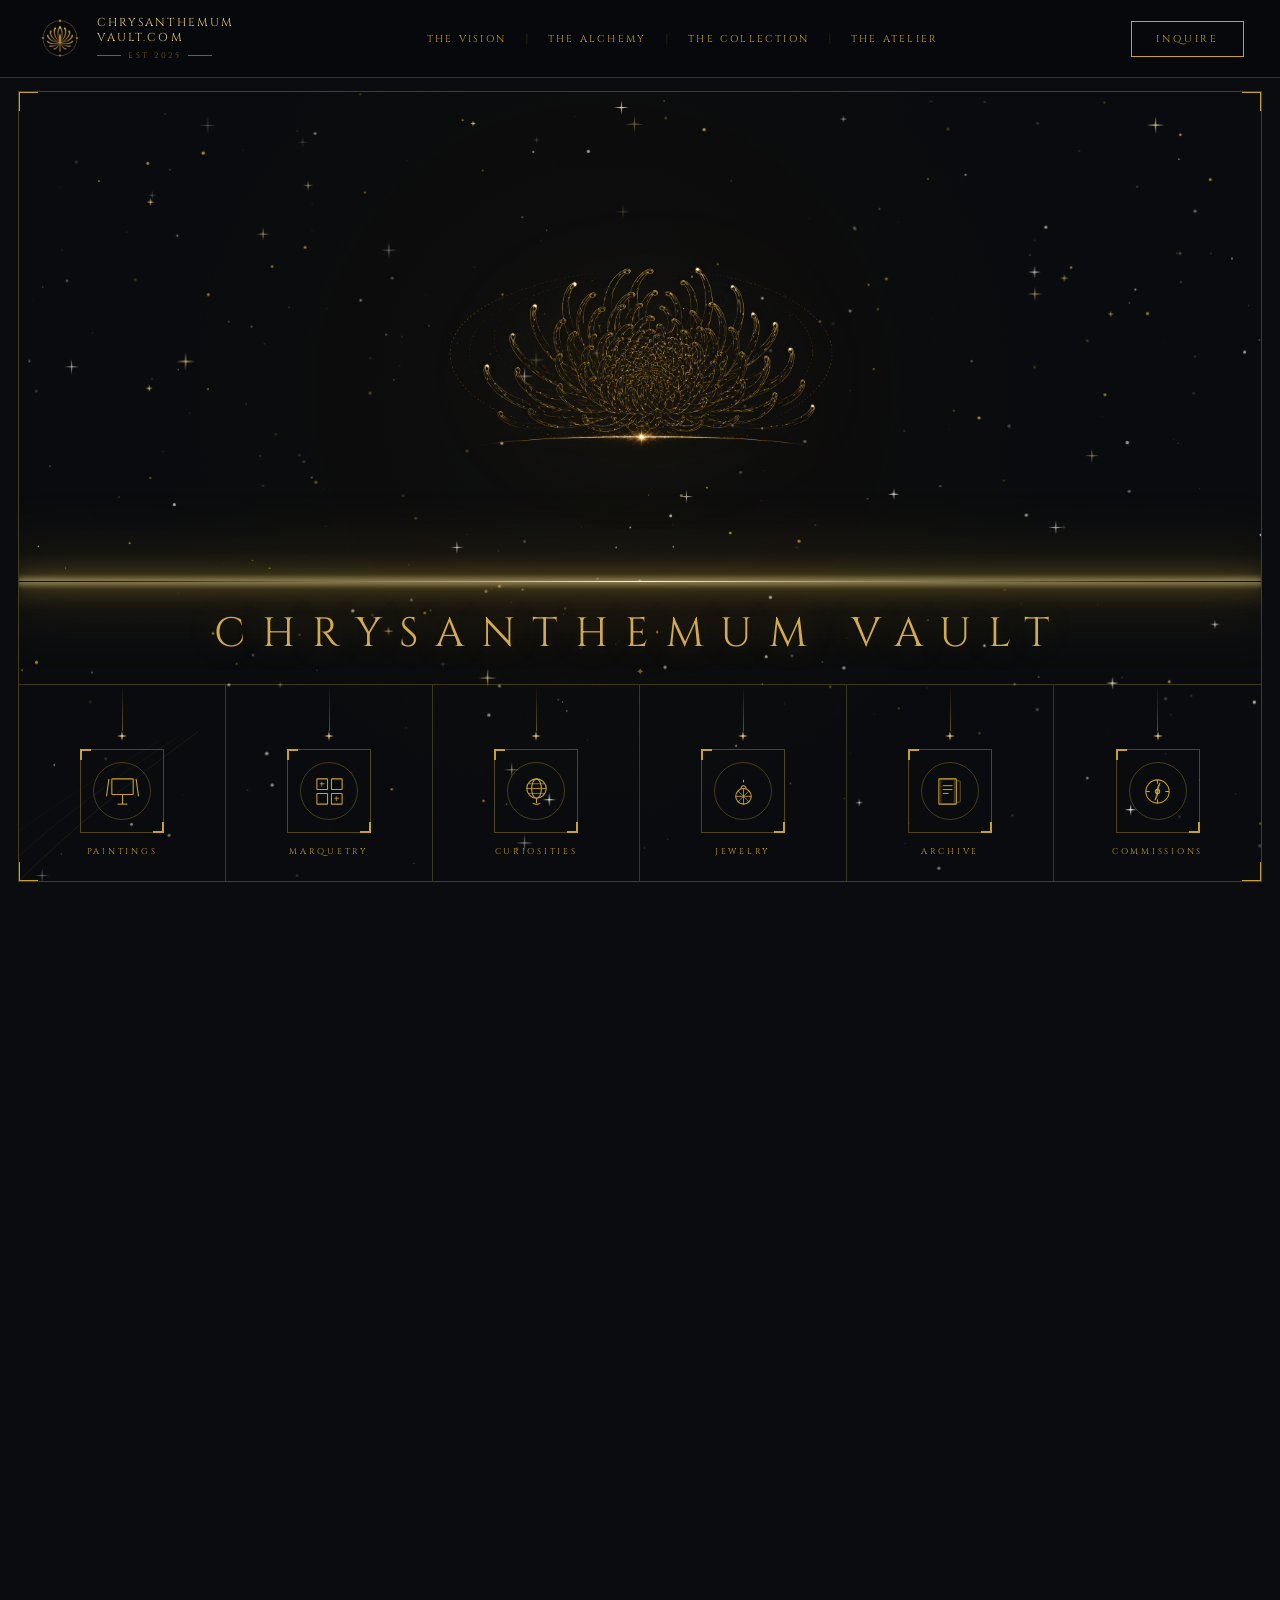
==== commit 9c75fd94: "Add Tetrising (CV-0047) to Paintings gallery; correct Red Tree year to 2008 Co-Authored-By: Claude F" ====
--- a/index.html
+++ b/index.html
@@ -666,15 +666,15 @@
   <div class="below-wrap">
     <div class="eyebrow" id="gallery">Paintings · Selected Works</div>
     <h2 id="gallery-heading" class="sr-only">Paintings: selected works</h2>
-    <p class="gallery-intro">Finished paintings by Karl S. Crismond, 2010 to 2026. These works are held in the artist's collection or in private hands and are not for sale; they are shown here for the record.</p>
+    <p class="gallery-intro">Finished paintings by Karl S. Crismond, 2008 to 2026. These works are held in the artist's collection or in private hands and are not for sale; they are shown here for the record.</p>
     <div class="art-grid">
       <figure class="art-card">
-        <a class="art-link" href="assets/images/paintings/cv-0001-red-tree.jpg" data-art data-title="Untitled (Red Tree)" data-meta="Oil on wood panel · A3 · 2010" data-status="Artist's collection · Not for sale">
+        <a class="art-link" href="assets/images/paintings/cv-0001-red-tree.jpg" data-art data-title="Untitled (Red Tree)" data-meta="Oil on wood panel · A3 · 2008" data-status="Artist's collection · Not for sale">
           <img src="assets/images/paintings/cv-0001-red-tree-thumb.jpg" alt="A wind-swept red tree against a blue and white sky over green fields" width="720" height="513" loading="lazy" />
         </a>
         <figcaption>
           <span class="art-title">Untitled (Red Tree)</span>
-          <span class="art-meta">Oil on wood panel · A3 · 2010</span>
+          <span class="art-meta">Oil on wood panel · A3 · 2008</span>
           <span class="art-status">Artist's collection · Not for sale</span>
           <span class="art-id">CV-0001</span>
         </figcaption>
@@ -721,6 +721,17 @@
           <span class="art-meta">Oil on wood · approx. 28 × 36 in</span>
           <span class="art-status">Artist's collection · Not for sale</span>
           <span class="art-id">CV-0021</span>
+        </figcaption>
+      </figure>
+      <figure class="art-card">
+        <a class="art-link" href="assets/images/paintings/cv-0047-tetrising.jpg" data-art data-title="Tetrising" data-meta="Oil and acrylic on canvas · 6 × 18 in · 2012" data-status="Artist's collection · Not for sale">
+          <img src="assets/images/paintings/cv-0047-tetrising-thumb.jpg" alt="A tall narrow grid of white squares filling from the bottom with green blocks, with a few yellow and violet squares" width="255" height="720" loading="lazy" />
+        </a>
+        <figcaption>
+          <span class="art-title">Tetrising</span>
+          <span class="art-meta">Oil and acrylic on canvas · 6 × 18 in · 2012</span>
+          <span class="art-status">Artist's collection · Not for sale</span>
+          <span class="art-id">CV-0047</span>
         </figcaption>
       </figure>
       <figure class="art-card">
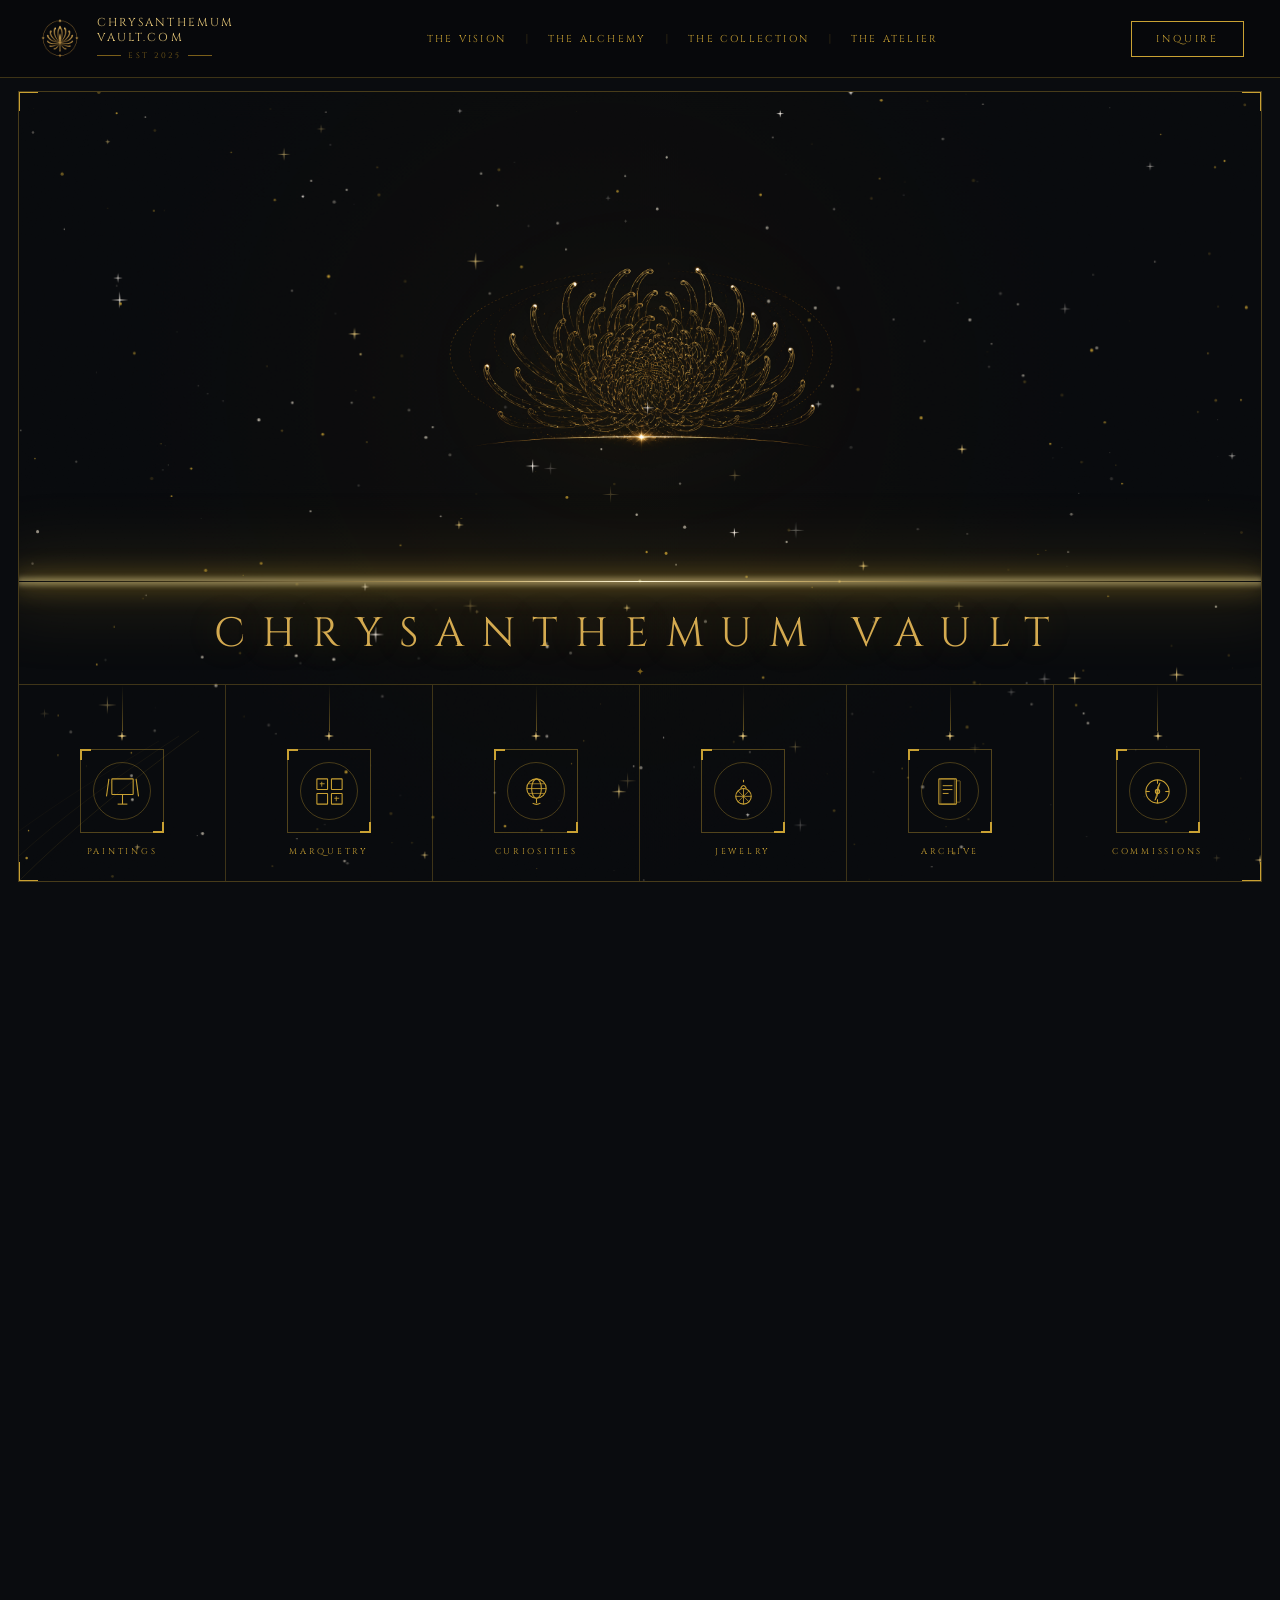
==== commit 0eee4298: "Gallery: Lazy Autumn (CV-0103) is the tree-nap painting; crossing-the-stream relabelled CV-0088 Co-A" ====
--- a/index.html
+++ b/index.html
@@ -757,8 +757,19 @@
         </figcaption>
       </figure>
       <figure class="art-card">
+        <a class="art-link" href="assets/images/paintings/cv-0088-calvin-and-hobbes.jpg" data-art data-title="Calvin &amp; Hobbes" data-meta="Oil, acrylic, gold and copper leaf on canvas · 14 × 14 in · 2024" data-status="Artist's collection · Not for sale">
+          <img src="assets/images/paintings/cv-0088-calvin-and-hobbes-thumb.jpg" alt="A boy and a tiger crossing a stream on a fallen log under orange autumn leaves" width="720" height="707" loading="lazy" />
+        </a>
+        <figcaption>
+          <span class="art-title">Calvin &amp; Hobbes</span>
+          <span class="art-meta">Oil, acrylic, gold and copper leaf on canvas · 14 × 14 in · 2024</span>
+          <span class="art-status">Artist's collection · Not for sale</span>
+          <span class="art-id">CV-0088</span>
+        </figcaption>
+      </figure>
+      <figure class="art-card">
         <a class="art-link" href="assets/images/paintings/cv-0103-lazy-autumn.jpg" data-art data-title="Lazy Autumn" data-meta="Oil and acrylic on canvas · 12 × 16 in · 2025" data-status="Artist's collection · Not for sale">
-          <img src="assets/images/paintings/cv-0103-lazy-autumn-thumb.jpg" alt="A boy and a tiger crossing a stream on a fallen log under orange autumn leaves" width="720" height="707" loading="lazy" />
+          <img src="assets/images/paintings/cv-0103-lazy-autumn-thumb.jpg" alt="A tiger asleep on a branch beside a boy in a pale tree under a canopy of yellow leaves, with orange grass below" width="539" height="720" loading="lazy" />
         </a>
         <figcaption>
           <span class="art-title">Lazy Autumn</span>
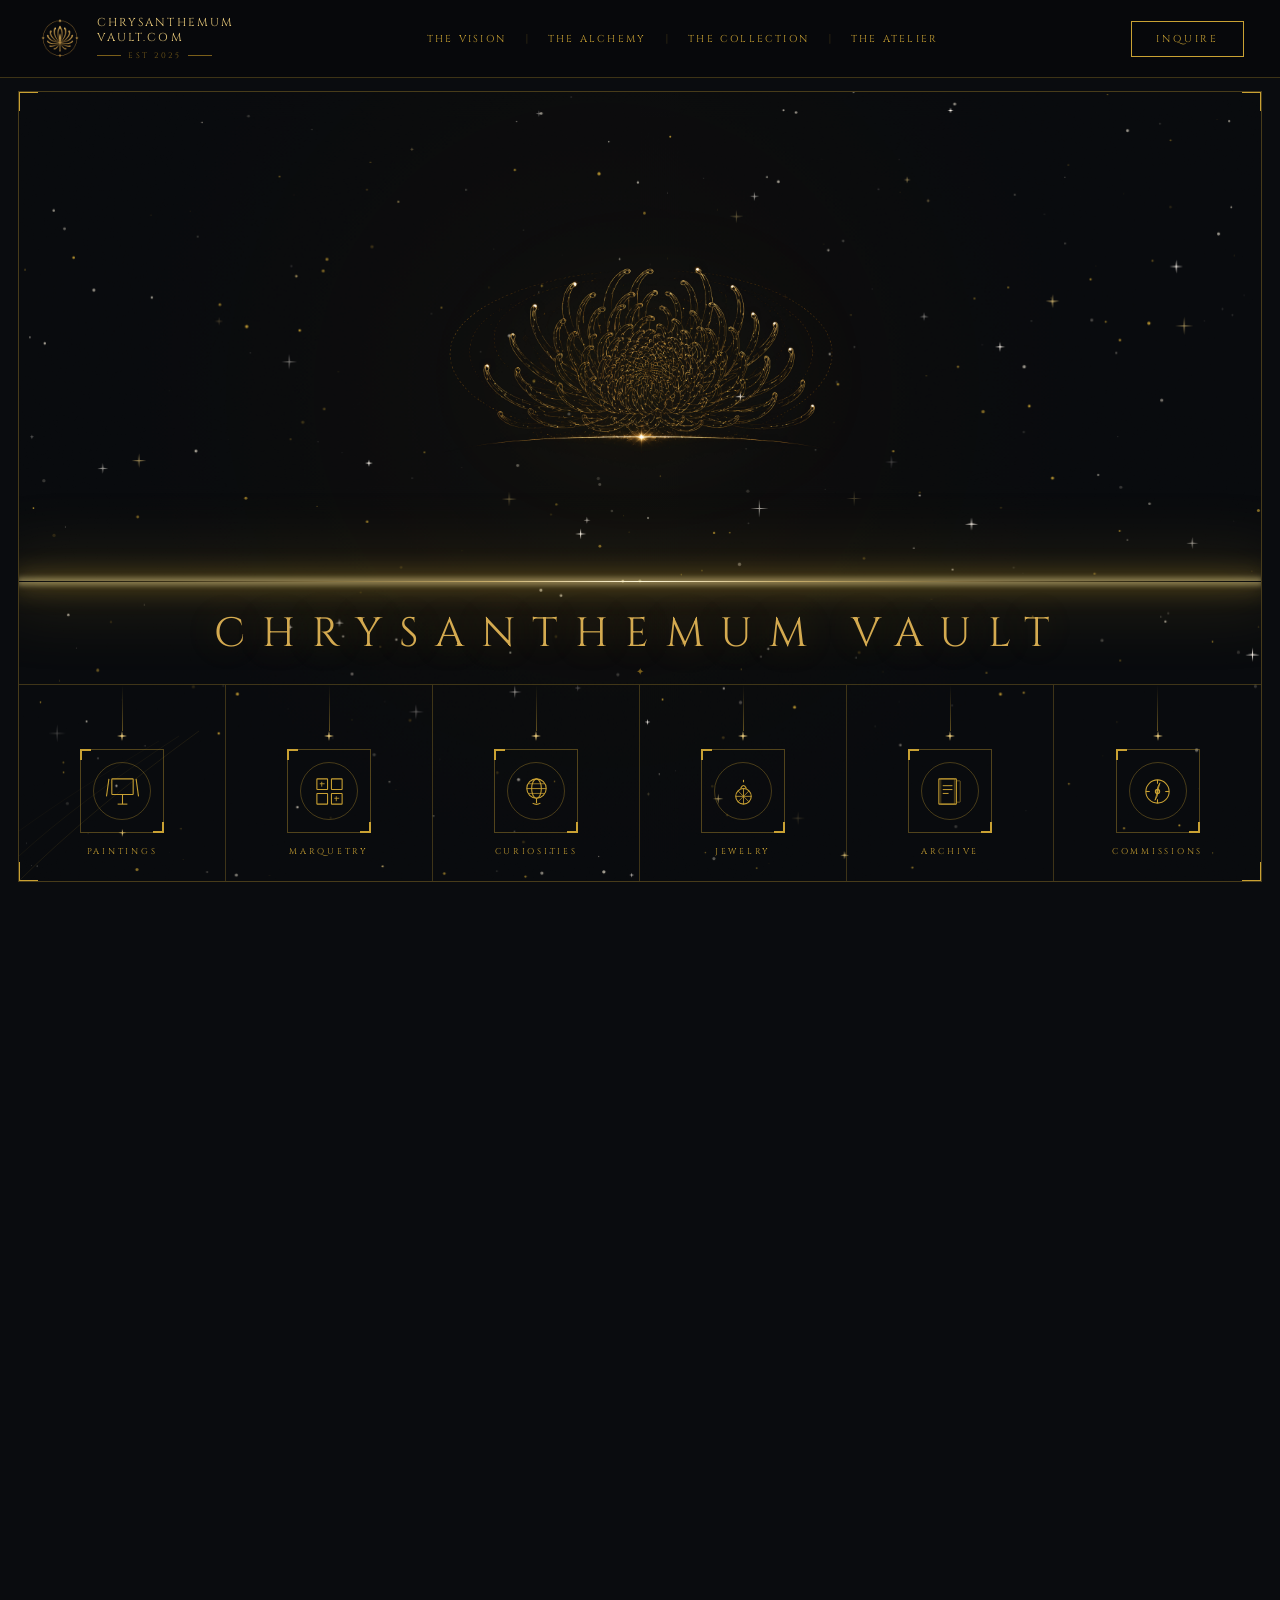
==== commit 76864313: "Gallery: remove CV-0088 until it is varnished Co-Authored-By: Claude Fable 5.2 <noreply@anthropic.co" ====
--- a/index.html
+++ b/index.html
@@ -757,17 +757,6 @@
         </figcaption>
       </figure>
       <figure class="art-card">
-        <a class="art-link" href="assets/images/paintings/cv-0088-calvin-and-hobbes.jpg" data-art data-title="Calvin &amp; Hobbes" data-meta="Oil, acrylic, gold and copper leaf on canvas · 14 × 14 in · 2024" data-status="Artist's collection · Not for sale">
-          <img src="assets/images/paintings/cv-0088-calvin-and-hobbes-thumb.jpg" alt="A boy and a tiger crossing a stream on a fallen log under orange autumn leaves" width="720" height="707" loading="lazy" />
-        </a>
-        <figcaption>
-          <span class="art-title">Calvin &amp; Hobbes</span>
-          <span class="art-meta">Oil, acrylic, gold and copper leaf on canvas · 14 × 14 in · 2024</span>
-          <span class="art-status">Artist's collection · Not for sale</span>
-          <span class="art-id">CV-0088</span>
-        </figcaption>
-      </figure>
-      <figure class="art-card">
         <a class="art-link" href="assets/images/paintings/cv-0103-lazy-autumn.jpg" data-art data-title="Lazy Autumn" data-meta="Oil and acrylic on canvas · 12 × 16 in · 2025" data-status="Artist's collection · Not for sale">
           <img src="assets/images/paintings/cv-0103-lazy-autumn-thumb.jpg" alt="A tiger asleep on a branch beside a boy in a pale tree under a canopy of yellow leaves, with orange grass below" width="539" height="720" loading="lazy" />
         </a>
